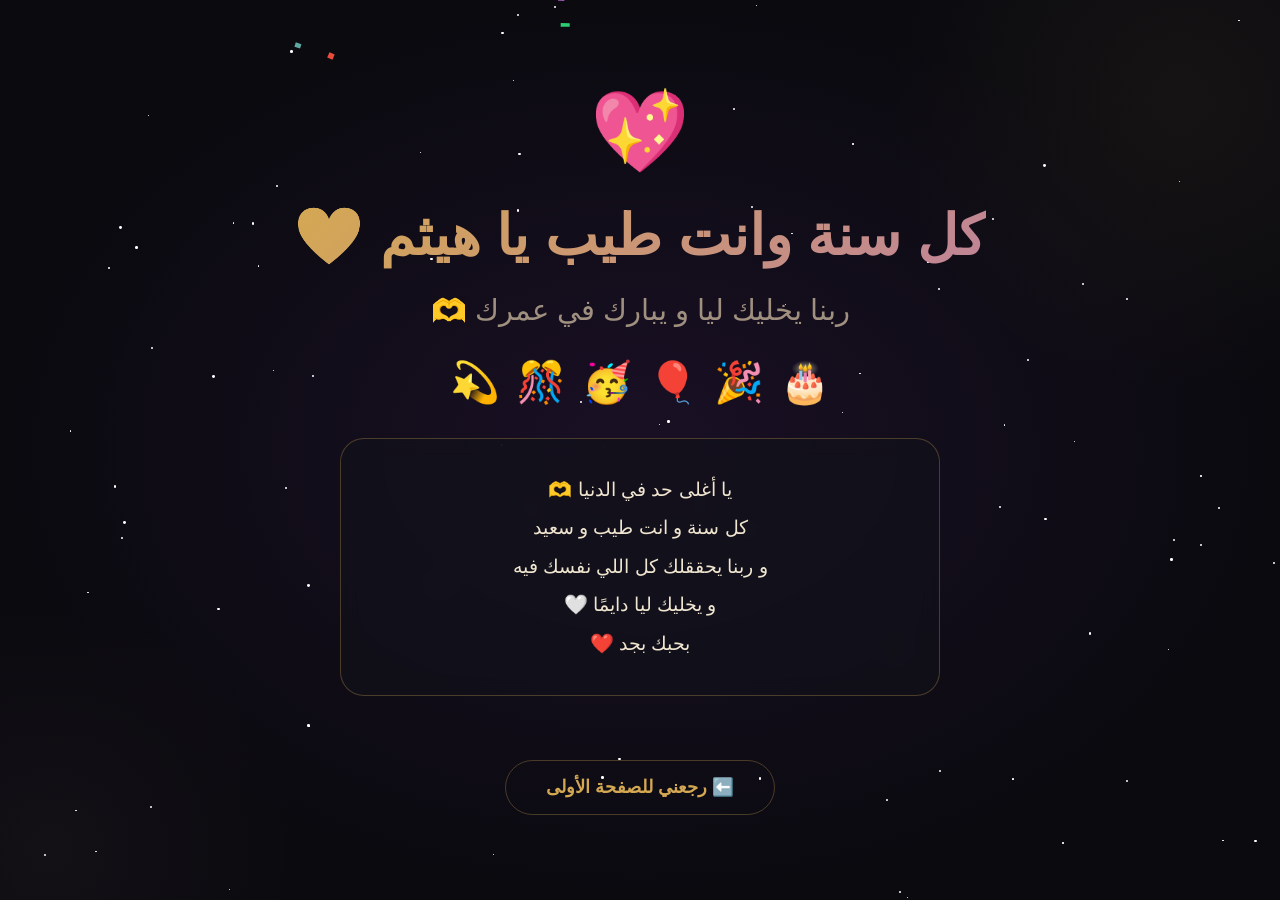
==== page2.html @ 8aceb198 "Add files via upload" ====
<!DOCTYPE html>
<html lang="ar" dir="rtl">
<head>
    <meta charset="UTF-8">
    <meta name="viewport" content="width=device-width, initial-scale=1.0">
    <title>🎉 الصفحة التانية</title>
    <link rel="stylesheet" href="style.css">
    <style>
        .page2-container {
            min-height: 100vh;
            display: flex;
            flex-direction: column;
            align-items: center;
            justify-content: center;
            padding: 2rem;
            text-align: center;
            position: relative;
            background: radial-gradient(ellipse at center, #1a1025 0%, #0a0a0f 70%);
            overflow: hidden;
        }

        .page2-container::before {
            content: '';
            position: absolute;
            width: 600px;
            height: 600px;
            border-radius: 50%;
            background: radial-gradient(circle, rgba(212,168,83,0.06) 0%, transparent 70%);
            top: -200px;
            right: -200px;
            animation: pulseGlow 4s ease-in-out infinite;
        }

        .page2-container::after {
            content: '';
            position: absolute;
            width: 500px;
            height: 500px;
            border-radius: 50%;
            background: radial-gradient(circle, rgba(192,132,151,0.05) 0%, transparent 70%);
            bottom: -200px;
            left: -200px;
            animation: pulseGlow 4s ease-in-out infinite 2s;
        }

        @keyframes pulseGlow {
            0%, 100% { opacity: 0.5; transform: scale(1); }
            50% { opacity: 1; transform: scale(1.1); }
        }

        .page2-content {
            position: relative;
            z-index: 1;
            animation: fadeInUp 1s ease;
        }

        .big-heart {
            font-size: 5rem;
            animation: heartbeat 1.5s ease-in-out infinite;
            display: inline-block;
        }

        @keyframes heartbeat {
            0%, 100% { transform: scale(1); }
            15% { transform: scale(1.3); }
            30% { transform: scale(1); }
            45% { transform: scale(1.2); }
            60% { transform: scale(1); }
        }

        .page2-title {
            font-size: clamp(2rem, 5vw, 3.5rem);
            font-weight: 900;
            background: linear-gradient(135deg, var(--accent-gold), var(--accent-rose), var(--accent-gold));
            background-size: 200% 200%;
            -webkit-background-clip: text;
            -webkit-text-fill-color: transparent;
            background-clip: text;
            animation: shimmer 3s ease infinite;
            margin: 1.5rem 0;
        }

        .page2-sub {
            font-size: clamp(1.2rem, 3vw, 1.8rem);
            color: var(--text-secondary);
            margin-bottom: 1rem;
        }

        .page2-message {
            max-width: 600px;
            margin: 2rem auto;
            padding: 2rem;
            background: rgba(18, 18, 26, 0.7);
            border: 1px solid var(--border-glow);
            border-radius: 24px;
            backdrop-filter: blur(10px);
        }

        .page2-message p {
            font-size: 1.2rem;
            line-height: 2;
            color: var(--text-primary);
        }

        .floating-icons {
            display: flex;
            justify-content: center;
            gap: 1rem;
            flex-wrap: wrap;
            margin: 2rem 0;
        }

        .floating-icons span {
            font-size: 2.5rem;
            animation: float 3s ease-in-out infinite;
        }

        .floating-icons span:nth-child(2) { animation-delay: 0.4s; }
        .floating-icons span:nth-child(3) { animation-delay: 0.8s; }
        .floating-icons span:nth-child(4) { animation-delay: 1.2s; }
        .floating-icons span:nth-child(5) { animation-delay: 1.6s; }
        .floating-icons span:nth-child(6) { animation-delay: 2.0s; }

        .back-btn {
            padding: 1rem 2.5rem;
            font-size: 1.1rem;
            font-weight: 700;
            font-family: var(--font-main);
            border: 1px solid var(--border-glow);
            border-radius: 50px;
            background: transparent;
            color: var(--accent-gold);
            cursor: pointer;
            transition: all 0.3s;
            margin-top: 2rem;
        }

        .back-btn:hover {
            background: var(--accent-gold);
            color: #0a0a0f;
            transform: scale(1.05);
        }

        .stars {
            position: absolute;
            inset: 0;
            overflow: hidden;
            pointer-events: none;
            z-index: 0;
        }

        .star {
            position: absolute;
            width: 2px;
            height: 2px;
            background: white;
            border-radius: 50%;
            animation: twinkle var(--duration) ease-in-out infinite;
        }

        @keyframes twinkle {
            0%, 100% { opacity: 0.2; }
            50% { opacity: 1; }
        }
    </style>
</head>
<body>
    <div class="page2-container">
        <div class="stars" id="stars"></div>

        <div class="page2-content">
            <div class="big-heart">💖</div>

            <h1 class="page2-title">كل سنة وانت طيب يا هيثم 🤍</h1>
            <p class="page2-sub">ربنا يخليك ليا و يبارك في عمرك 🫶</p>

            <div class="floating-icons">
                <span>🎂</span>
                <span>🎉</span>
                <span>🎈</span>
                <span>🥳</span>
                <span>🎊</span>
                <span>💫</span>
            </div>

            <div class="page2-message">
                <p>
                    يا أغلى حد في الدنيا 🫶<br>
                    كل سنة و انت طيب و سعيد<br>
                    و ربنا يحققلك كل اللي نفسك فيه<br>
                    و يخليك ليا دايمًا 🤍<br>
                    بحبك بجد ❤️
                </p>
            </div>

            <a href="index.html">
                <button class="back-btn">⬅️ رجعني للصفحة الأولى</button>
            </a>
        </div>
    </div>

    <script>
        // Stars
        const starsContainer = document.getElementById('stars');
        for (let i = 0; i < 100; i++) {
            const star = document.createElement('div');
            star.className = 'star';
            star.style.left = Math.random() * 100 + '%';
            star.style.top = Math.random() * 100 + '%';
            star.style.setProperty('--duration', (2 + Math.random() * 3) + 's');
            star.style.animationDelay = Math.random() * 3 + 's';
            star.style.width = (1 + Math.random() * 2) + 'px';
            star.style.height = star.style.width;
            starsContainer.appendChild(star);
        }

        // Confetti on page 2
        const canvas = document.createElement('canvas');
        canvas.style.cssText = 'position:fixed;inset:0;pointer-events:none;z-index:999';
        document.body.appendChild(canvas);
        const ctx = canvas.getContext('2d');
        let pieces = [];

        function resize() {
            canvas.width = window.innerWidth;
            canvas.height = window.innerHeight;
        }
        resize();
        window.addEventListener('resize', resize);

        class Piece {
            constructor() {
                this.x = Math.random() * canvas.width;
                this.y = Math.random() * canvas.height - canvas.height;
                this.w = 5 + Math.random() * 5;
                this.h = 3 + Math.random() * 3;
                this.color = ['#d4a853','#c08497','#5fa8a0','#f0d080','#e74c3c','#2ecc71','#9b59b6'][Math.floor(Math.random() * 7)];
                this.speed = 1 + Math.random() * 2;
                this.wind = (Math.random() - 0.5) * 0.5;
                this.rot = Math.random() * 360;
                this.rotSpeed = (Math.random() - 0.5) * 3;
            }
            update() {
                this.y += this.speed;
                this.x += this.wind;
                this.rot += this.rotSpeed;
                if (this.y > canvas.height + 20) { this.y = -20; this.x = Math.random() * canvas.width; }
            }
            draw() {
                ctx.save();
                ctx.translate(this.x, this.y);
                ctx.rotate(this.rot * Math.PI / 180);
                ctx.fillStyle = this.color;
                ctx.fillRect(-this.w/2, -this.h/2, this.w, this.h);
                ctx.restore();
            }
        }

        for (let i = 0; i < 80; i++) pieces.push(new Piece());

        function animate() {
            ctx.clearRect(0, 0, canvas.width, canvas.height);
            pieces.forEach(p => { p.update(); p.draw(); });
            requestAnimationFrame(animate);
        }
        animate();
    </script>
</body>
</html>
---- style.css ----
* {
    margin: 0;
    padding: 0;
    box-sizing: border-box;
}

@import url('https://fonts.googleapis.com/css2?family=Cairo:wght@300;400;600;700;900&display=swap');

:root {
    --bg-primary: #0a0a0f;
    --bg-secondary: #12121a;
    --bg-card-a: #1a1025;
    --bg-card-b: #0f1a1e;
    --text-primary: #f0e6d0;
    --text-secondary: #a09080;
    --accent-gold: #d4a853;
    --accent-gold-dim: #8a6f2b;
    --accent-rose: #c08497;
    --accent-teal: #5fa8a0;
    --border-glow: rgba(212, 168, 83, 0.3);
    --shadow-gold: rgba(212, 168, 83, 0.15);
    --font-main: 'Cairo', 'Segoe UI', sans-serif;
}

body {
    font-family: var(--font-main);
    background: var(--bg-primary);
    color: var(--text-primary);
    min-height: 100vh;
    overflow-x: hidden;
    direction: rtl;
}

.hidden {
    display: none !important;
}

/* ========== OVERLAY ========== */
.overlay {
    position: fixed;
    inset: 0;
    z-index: 1000;
    display: flex;
    align-items: center;
    justify-content: center;
    background: radial-gradient(ellipse at center, #0d0d1a 0%, #050508 100%);
}

.password-box {
    text-align: center;
    padding: 3rem 2.5rem;
    background: rgba(18, 18, 26, 0.95);
    border: 1px solid var(--border-glow);
    border-radius: 24px;
    box-shadow: 0 0 60px var(--shadow-gold), 0 20px 60px rgba(0, 0, 0, 0.6);
    animation: fadeInUp 0.8s ease;
    max-width: 420px;
    width: 90%;
}

.lock-icon {
    font-size: 3.5rem;
    margin-bottom: 1rem;
    animation: pulse 2s infinite;
}

.password-box h1 {
    font-size: 1.6rem;
    font-weight: 700;
    color: var(--accent-gold);
    margin-bottom: 0.5rem;
}

.password-box p {
    color: var(--text-secondary);
    font-size: 1rem;
    margin-bottom: 1.5rem;
}

.input-group {
    display: flex;
    gap: 0.5rem;
    justify-content: center;
}

.input-group input {
    padding: 0.8rem 1.2rem;
    border-radius: 12px;
    border: 1px solid #333;
    background: #1a1a24;
    color: var(--text-primary);
    font-size: 1rem;
    font-family: var(--font-main);
    outline: none;
    transition: all 0.3s;
    width: 200px;
}

.input-group input:focus {
    border-color: var(--accent-gold);
    box-shadow: 0 0 20px var(--shadow-gold);
}

.input-group button {
    padding: 0.8rem 1.8rem;
    border: none;
    border-radius: 12px;
    background: linear-gradient(135deg, var(--accent-gold), #b8912e);
    color: #0a0a0f;
    font-weight: 700;
    font-size: 1rem;
    font-family: var(--font-main);
    cursor: pointer;
    transition: all 0.3s;
}

.input-group button:hover {
    transform: scale(1.05);
    box-shadow: 0 0 25px var(--shadow-gold);
}

.error {
    color: #e74c3c;
    margin-top: 1rem;
    font-weight: 600;
}

/* ========== HERO ========== */
.hero {
    min-height: 100vh;
    display: flex;
    align-items: center;
    justify-content: center;
    position: relative;
    overflow: hidden;
}

.hero-bg {
    position: absolute;
    inset: 0;
    background: radial-gradient(ellipse at 50% 0%, #1a1025 0%, #0a0a0f 60%);
    z-index: 0;
}

.hero-content {
    position: relative;
    z-index: 1;
    text-align: center;
    padding: 2rem;
}

.balloons {
    display: flex;
    justify-content: center;
    gap: 1.5rem;
    margin-bottom: 2rem;
}

.balloon {
    font-size: 3rem;
    animation: float 4s ease-in-out infinite;
}

.b1 { animation-delay: 0s; }
.b2 { animation-delay: 0.8s; }
.b3 { animation-delay: 1.6s; }
.b4 { animation-delay: 2.4s; }

.main-title {
    font-size: clamp(2.2rem, 6vw, 4.5rem);
    font-weight: 900;
    background: linear-gradient(135deg, var(--accent-gold), #f0d080, var(--accent-gold));
    background-size: 200% 200%;
    -webkit-background-clip: text;
    -webkit-text-fill-color: transparent;
    background-clip: text;
    animation: shimmer 4s ease infinite;
    margin-bottom: 1rem;
    line-height: 1.3;
}

.sub-title {
    font-size: clamp(1.2rem, 3vw, 1.8rem);
    color: var(--accent-rose);
    font-weight: 400;
    margin-bottom: 3rem;
}

.scroll-hint {
    display: flex;
    flex-direction: column;
    align-items: center;
    gap: 0.5rem;
    animation: bounce 2s infinite;
    cursor: pointer;
}

.scroll-hint span {
    font-size: 1rem;
    color: var(--text-secondary);
}

.scroll-arrow {
    font-size: 1.8rem;
}

/* ========== CARDS SECTION ========== */
.cards-section {
    padding: 4rem 2rem 6rem;
    max-width: 1100px;
    margin: 0 auto;
}

.section-divider {
    text-align: center;
    margin-bottom: 2rem;
}

.section-divider span {
    color: var(--accent-gold);
    font-size: 1.5rem;
    opacity: 0.6;
}

.section-title {
    text-align: center;
    font-size: clamp(1.8rem, 4vw, 2.5rem);
    font-weight: 700;
    color: var(--text-primary);
    margin-bottom: 3rem;
}

.cards-grid {
    display: grid;
    grid-template-columns: repeat(2, 1fr);
    gap: 2rem;
    margin-bottom: 3rem;
}

.card {
    perspective: 1000px;
    height: 280px;
    cursor: pointer;
}

.card-inner {
    position: relative;
    width: 100%;
    height: 100%;
    transition: transform 0.8s cubic-bezier(0.4, 0, 0.2, 1);
    transform-style: preserve-3d;
}

.card.flipped .card-inner {
    transform: rotateY(180deg);
}

.card-front, .card-back {
    position: absolute;
    inset: 0;
    backface-visibility: hidden;
    border-radius: 20px;
    display: flex;
    flex-direction: column;
    align-items: center;
    justify-content: center;
    padding: 1.5rem;
    overflow: hidden;
}

.card-front {
    border: 1px solid rgba(255, 255, 255, 0.08);
}

.card-type-a .card-front {
    background: linear-gradient(145deg, #1a1025, #241530);
    box-shadow: 0 8px 32px rgba(192, 132, 151, 0.15);
}

.card-type-a .card-front:hover {
    box-shadow: 0 8px 40px rgba(192, 132, 151, 0.3);
}

.card-type-b .card-front {
    background: linear-gradient(145deg, #0f1a1e, #152228);
    box-shadow: 0 8px 32px rgba(95, 168, 160, 0.15);
}

.card-type-b .card-front:hover {
    box-shadow: 0 8px 40px rgba(95, 168, 160, 0.3);
}

.card-icon {
    font-size: 3rem;
    margin-bottom: 1rem;
}

.card-front h3 {
    font-size: 1.4rem;
    font-weight: 700;
    margin-bottom: 0.5rem;
}

.card-type-a .card-front h3 { color: var(--accent-rose); }
.card-type-b .card-front h3 { color: var(--accent-teal); }

.card-front p {
    color: var(--text-secondary);
    font-size: 0.9rem;
}

.card-back {
    transform: rotateY(180deg);
    background: var(--bg-primary);
    border: 1px solid var(--border-glow);
}

.photo-placeholder {
    width: 100%;
    height: 100%;
    border-radius: 14px;
    display: flex;
    align-items: center;
    justify-content: center;
    position: relative;
    background-size: cover;
    background-position: center;
}

.photo-1 {
    background: linear-gradient(135deg, #2d1b3a, #1a1025);
    border: 1px dashed var(--accent-rose);
}

.photo-2 {
    background: linear-gradient(135deg, #1b2a2e, #0f1a1e);
    border: 1px dashed var(--accent-teal);
}

.photo-3 {
    background: linear-gradient(135deg, #2a1a1e, #1a0f12);
    border: 1px dashed var(--accent-gold);
}

.photo-4 {
    background: linear-gradient(135deg, #1a2a1e, #0f1a12);
    border: 1px dashed #7ab87a;
}

.scroll-hint-2 {
    text-align: center;
    margin-top: 2rem;
    animation: bounce 2s infinite;
}

.scroll-hint-2 span {
    color: var(--text-secondary);
    font-size: 1.1rem;
}

/* ========== CTA ========== */
.cta-section {
    padding: 4rem 2rem 8rem;
    text-align: center;
}

.cta-content h2 {
    font-size: clamp(1.5rem, 3vw, 2.2rem);
    font-weight: 700;
    color: var(--text-primary);
    margin-bottom: 2rem;
}

.cta-button {
    padding: 1.2rem 3rem;
    font-size: 1.4rem;
    font-weight: 700;
    font-family: var(--font-main);
    border: none;
    border-radius: 50px;
    background: linear-gradient(135deg, var(--accent-gold), #f0d080);
    color: #0a0a0f;
    cursor: pointer;
    transition: all 0.4s cubic-bezier(0.4, 0, 0.2, 1);
    box-shadow: 0 0 30px var(--shadow-gold);
    position: relative;
    overflow: hidden;
}

.cta-button::before {
    content: '';
    position: absolute;
    inset: 0;
    background: linear-gradient(135deg, transparent, rgba(255,255,255,0.2), transparent);
    transform: translateX(-100%);
    transition: 0.5s;
}

.cta-button:hover::before {
    transform: translateX(100%);
}

.cta-button:hover {
    transform: scale(1.08);
    box-shadow: 0 0 50px var(--shadow-gold), 0 0 80px var(--shadow-gold);
}

.cta-button:active {
    transform: scale(0.95);
}

/* ========== MODAL ========== */
.modal {
    position: fixed;
    inset: 0;
    z-index: 2000;
    background: rgba(0, 0, 0, 0.85);
    backdrop-filter: blur(10px);
    display: flex;
    align-items: center;
    justify-content: center;
    animation: fadeIn 0.3s ease;
}

.modal-content {
    max-width: 90vw;
    max-height: 90vh;
    animation: scaleIn 0.4s cubic-bezier(0.4, 0, 0.2, 1);
}

.modal-photo-frame {
    width: 320px;
    height: 320px;
    background: linear-gradient(135deg, #1a1a24, #12121a);
    border: 2px solid var(--border-glow);
    border-radius: 20px;
    display: flex;
    flex-direction: column;
    align-items: center;
    justify-content: center;
    box-shadow: 0 0 60px var(--shadow-gold);
}

.modal-placeholder-text {
    font-size: 3rem;
    margin-bottom: 1rem;
}

.modal-sub {
    color: var(--text-secondary);
    font-size: 0.9rem;
}

.modal-close {
    position: absolute;
    top: 1.5rem;
    left: 1.5rem;
    font-size: 2.5rem;
    color: var(--text-primary);
    cursor: pointer;
    transition: color 0.3s;
    z-index: 2001;
}

.modal-close:hover {
    color: var(--accent-gold);
}

/* ========== CONFETTI CANVAS ========== */
#confettiCanvas {
    position: fixed;
    inset: 0;
    pointer-events: none;
    z-index: 999;
}

/* ========== ANIMATIONS ========== */
@keyframes fadeInUp {
    from { opacity: 0; transform: translateY(30px); }
    to { opacity: 1; transform: translateY(0); }
}

@keyframes fadeIn {
    from { opacity: 0; }
    to { opacity: 1; }
}

@keyframes scaleIn {
    from { opacity: 0; transform: scale(0.8); }
    to { opacity: 1; transform: scale(1); }
}

@keyframes float {
    0%, 100% { transform: translateY(0); }
    50% { transform: translateY(-20px); }
}

@keyframes pulse {
    0%, 100% { transform: scale(1); }
    50% { transform: scale(1.1); }
}

@keyframes bounce {
    0%, 100% { transform: translateY(0); }
    50% { transform: translateY(10px); }
}

@keyframes shimmer {
    0% { background-position: 0% 50%; }
    50% { background-position: 100% 50%; }
    100% { background-position: 0% 50%; }
}

/* ========== RESPONSIVE ========== */
@media (max-width: 768px) {
    .cards-grid {
        grid-template-columns: 1fr;
        gap: 1.5rem;
    }

    .card {
        height: 240px;
    }

    .password-box {
        padding: 2rem 1.5rem;
    }

    .input-group {
        flex-direction: column;
        align-items: center;
    }

    .input-group input {
        width: 100%;
    }

    .balloon {
        font-size: 2rem;
    }

    .balloons {
        gap: 1rem;
    }

    .cta-button {
        padding: 1rem 2rem;
        font-size: 1.1rem;
    }
}

@media (max-width: 480px) {
    .card {
        height: 200px;
    }

    .card-icon {
        font-size: 2rem;
    }

    .card-front h3 {
        font-size: 1.1rem;
    }
}
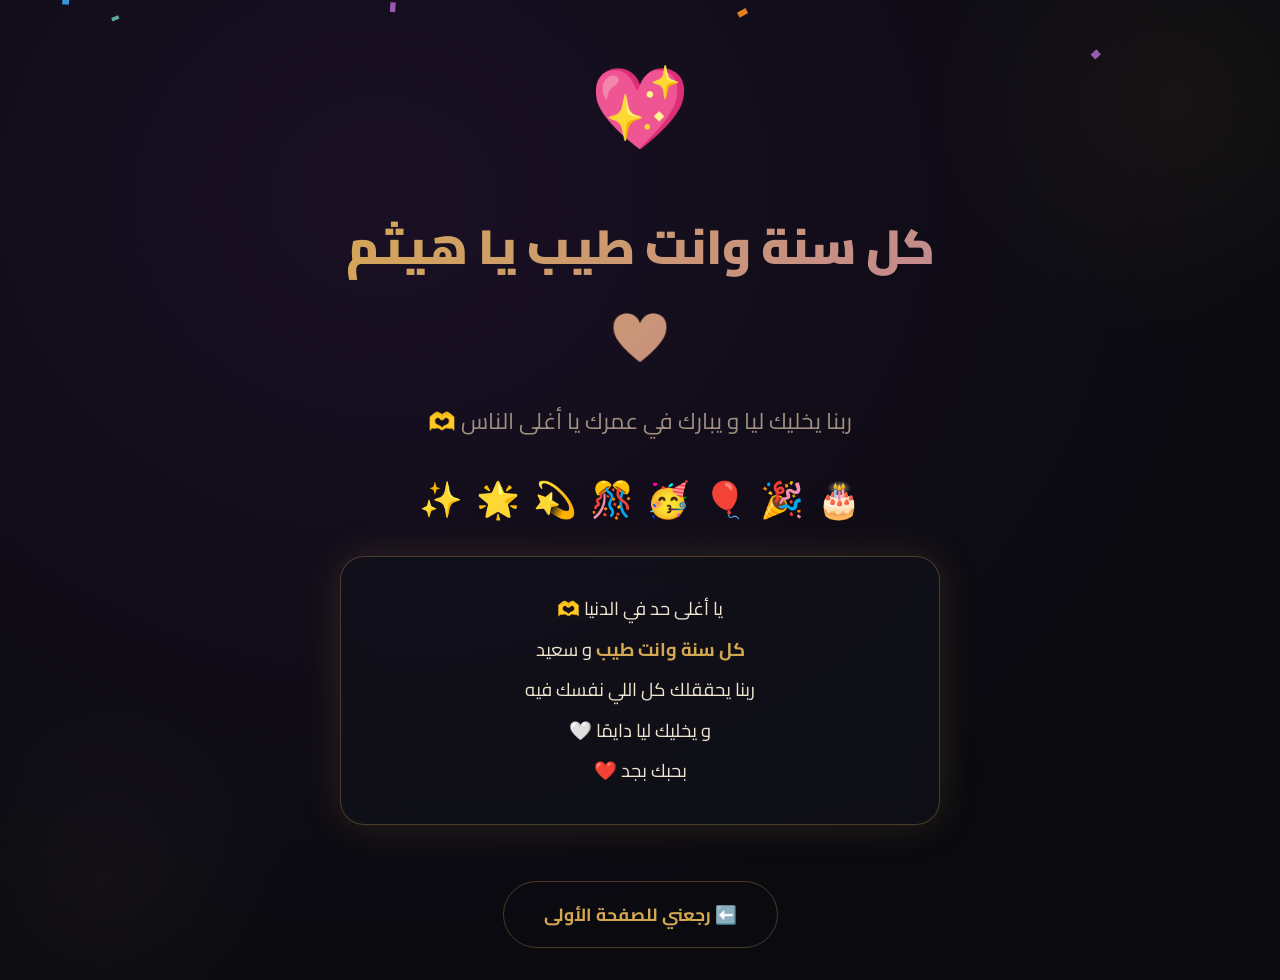
==== commit 8c9223c8: "Add files via upload" ====
--- a/page2.html
+++ b/page2.html
@@ -4,122 +4,147 @@
     <meta charset="UTF-8">
     <meta name="viewport" content="width=device-width, initial-scale=1.0">
     <title>🎉 الصفحة التانية</title>
+    <link rel="preconnect" href="https://fonts.googleapis.com">
+    <link href="https://fonts.googleapis.com/css2?family=Cairo:wght@300;400;600;700;900&display=swap" rel="stylesheet">
     <link rel="stylesheet" href="style.css">
     <style>
-        .page2-container {
+        body {
+            overflow-x: hidden;
+        }
+
+        .page2-wrap {
             min-height: 100vh;
             display: flex;
-            flex-direction: column;
             align-items: center;
             justify-content: center;
             padding: 2rem;
-            text-align: center;
             position: relative;
-            background: radial-gradient(ellipse at center, #1a1025 0%, #0a0a0f 70%);
+            background: radial-gradient(ellipse at 30% 20%, #1a1025 0%, #0a0a0f 70%);
             overflow: hidden;
         }
 
-        .page2-container::before {
-            content: '';
+        .page2-bg-orb {
             position: absolute;
-            width: 600px;
-            height: 600px;
             border-radius: 50%;
+            pointer-events: none;
+        }
+
+        .page2-bg-orb:nth-child(1) {
+            width: 500px; height: 500px;
             background: radial-gradient(circle, rgba(212,168,83,0.06) 0%, transparent 70%);
-            top: -200px;
-            right: -200px;
-            animation: pulseGlow 4s ease-in-out infinite;
-        }
-
-        .page2-container::after {
-            content: '';
-            position: absolute;
-            width: 500px;
-            height: 500px;
-            border-radius: 50%;
+            top: -150px; right: -150px;
+            animation: orbFloat 8s ease-in-out infinite;
+        }
+
+        .page2-bg-orb:nth-child(2) {
+            width: 400px; height: 400px;
             background: radial-gradient(circle, rgba(192,132,151,0.05) 0%, transparent 70%);
-            bottom: -200px;
-            left: -200px;
-            animation: pulseGlow 4s ease-in-out infinite 2s;
-        }
-
-        @keyframes pulseGlow {
-            0%, 100% { opacity: 0.5; transform: scale(1); }
-            50% { opacity: 1; transform: scale(1.1); }
-        }
-
-        .page2-content {
+            bottom: -100px; left: -100px;
+            animation: orbFloat 10s ease-in-out infinite 3s;
+        }
+
+        @keyframes orbFloat {
+            0%, 100% { transform: translate(0, 0) scale(1); }
+            25% { transform: translate(30px, -30px) scale(1.1); }
+            50% { transform: translate(-20px, 20px) scale(0.95); }
+            75% { transform: translate(20px, 30px) scale(1.05); }
+        }
+
+        .page2-card {
             position: relative;
             z-index: 1;
-            animation: fadeInUp 1s ease;
-        }
-
-        .big-heart {
+            max-width: 600px;
+            width: 100%;
+            text-align: center;
+            animation: scaleIn 1s cubic-bezier(0.4, 0, 0.2, 1);
+        }
+
+        .heart-burst {
             font-size: 5rem;
-            animation: heartbeat 1.5s ease-in-out infinite;
             display: inline-block;
-        }
-
-        @keyframes heartbeat {
-            0%, 100% { transform: scale(1); }
-            15% { transform: scale(1.3); }
+            animation: heartBurst 1.5s ease-in-out infinite;
+            cursor: pointer;
+            transition: transform 0.2s;
+        }
+
+        .heart-burst:active {
+            transform: scale(0.8);
+        }
+
+        @keyframes heartBurst {
+            0% { transform: scale(1); }
+            15% { transform: scale(1.4); }
             30% { transform: scale(1); }
             45% { transform: scale(1.2); }
             60% { transform: scale(1); }
         }
 
-        .page2-title {
-            font-size: clamp(2rem, 5vw, 3.5rem);
+        .p2-title {
+            font-size: clamp(1.8rem, 4.5vw, 3rem);
             font-weight: 900;
-            background: linear-gradient(135deg, var(--accent-gold), var(--accent-rose), var(--accent-gold));
-            background-size: 200% 200%;
+            background: linear-gradient(135deg, var(--accent-gold), var(--accent-rose), var(--accent-teal), var(--accent-gold));
+            background-size: 300% 300%;
             -webkit-background-clip: text;
             -webkit-text-fill-color: transparent;
             background-clip: text;
             animation: shimmer 3s ease infinite;
+            margin: 1.2rem 0;
+        }
+
+        .p2-sub {
+            font-size: clamp(1rem, 2.5vw, 1.4rem);
+            color: var(--text-secondary);
+            margin-bottom: 1.5rem;
+        }
+
+        .icon-row {
+            display: flex;
+            justify-content: center;
+            gap: 0.8rem;
+            flex-wrap: wrap;
             margin: 1.5rem 0;
         }
 
-        .page2-sub {
-            font-size: clamp(1.2rem, 3vw, 1.8rem);
-            color: var(--text-secondary);
-            margin-bottom: 1rem;
-        }
-
-        .page2-message {
-            max-width: 600px;
-            margin: 2rem auto;
-            padding: 2rem;
+        .icon-row span {
+            font-size: 2.2rem;
+            animation: iconPop 2s ease-in-out infinite;
+            display: inline-block;
+        }
+
+        .icon-row span:nth-child(1) { animation-delay: 0s; }
+        .icon-row span:nth-child(2) { animation-delay: 0.2s; }
+        .icon-row span:nth-child(3) { animation-delay: 0.4s; }
+        .icon-row span:nth-child(4) { animation-delay: 0.6s; }
+        .icon-row span:nth-child(5) { animation-delay: 0.8s; }
+        .icon-row span:nth-child(6) { animation-delay: 1s; }
+        .icon-row span:nth-child(7) { animation-delay: 1.2s; }
+        .icon-row span:nth-child(8) { animation-delay: 1.4s; }
+
+        @keyframes iconPop {
+            0%, 100% { transform: translateY(0) scale(1); }
+            50% { transform: translateY(-12px) scale(1.2); }
+        }
+
+        .p2-message-box {
+            margin: 1.5rem auto;
+            padding: 2rem 1.5rem;
             background: rgba(18, 18, 26, 0.7);
             border: 1px solid var(--border-glow);
             border-radius: 24px;
-            backdrop-filter: blur(10px);
-        }
-
-        .page2-message p {
-            font-size: 1.2rem;
-            line-height: 2;
+            backdrop-filter: blur(12px);
+            box-shadow: 0 0 40px var(--shadow-gold);
+        }
+
+        .p2-message-box p {
+            font-size: 1.15rem;
+            line-height: 2.2;
             color: var(--text-primary);
         }
 
-        .floating-icons {
-            display: flex;
-            justify-content: center;
-            gap: 1rem;
-            flex-wrap: wrap;
-            margin: 2rem 0;
-        }
-
-        .floating-icons span {
-            font-size: 2.5rem;
-            animation: float 3s ease-in-out infinite;
-        }
-
-        .floating-icons span:nth-child(2) { animation-delay: 0.4s; }
-        .floating-icons span:nth-child(3) { animation-delay: 0.8s; }
-        .floating-icons span:nth-child(4) { animation-delay: 1.2s; }
-        .floating-icons span:nth-child(5) { animation-delay: 1.6s; }
-        .floating-icons span:nth-child(6) { animation-delay: 2.0s; }
+        .p2-message-box .highlight {
+            color: var(--accent-gold);
+            font-weight: 700;
+        }
 
         .back-btn {
             padding: 1rem 2.5rem;
@@ -133,61 +158,108 @@
             cursor: pointer;
             transition: all 0.3s;
             margin-top: 2rem;
+            position: relative;
+            overflow: hidden;
+        }
+
+        .back-btn::before {
+            content: '';
+            position: absolute;
+            inset: 0;
+            background: linear-gradient(135deg, transparent, rgba(212,168,83,0.1));
+            transform: translateX(-100%);
+            transition: 0.4s;
+        }
+
+        .back-btn:hover::before {
+            transform: translateX(100%);
         }
 
         .back-btn:hover {
             background: var(--accent-gold);
             color: #0a0a0f;
             transform: scale(1.05);
-        }
-
-        .stars {
-            position: absolute;
+            box-shadow: 0 0 30px var(--shadow-gold);
+        }
+
+        .back-btn:active {
+            transform: scale(0.95);
+        }
+
+        .falling-hearts {
+            position: fixed;
             inset: 0;
-            overflow: hidden;
             pointer-events: none;
             z-index: 0;
         }
 
-        .star {
+        .f-heart {
             position: absolute;
-            width: 2px;
-            height: 2px;
-            background: white;
+            font-size: 1.2rem;
+            animation: heartFall linear infinite;
+            opacity: 0.5;
+        }
+
+        @keyframes heartFall {
+            0% { transform: translateY(-20px) rotate(0deg); opacity: 0; }
+            10% { opacity: 0.5; }
+            90% { opacity: 0.3; }
+            100% { transform: translateY(100vh) rotate(720deg); opacity: 0; }
+        }
+
+        .sparkle-container {
+            position: fixed;
+            inset: 0;
+            pointer-events: none;
+            z-index: 0;
+        }
+
+        .sparkle {
+            position: absolute;
+            width: 3px;
+            height: 3px;
+            background: var(--accent-gold);
             border-radius: 50%;
-            animation: twinkle var(--duration) ease-in-out infinite;
-        }
-
-        @keyframes twinkle {
-            0%, 100% { opacity: 0.2; }
-            50% { opacity: 1; }
+            box-shadow: 0 0 6px var(--accent-gold);
+            animation: sparkleAnim ease-in-out infinite;
+        }
+
+        @keyframes sparkleAnim {
+            0%, 100% { opacity: 0; transform: scale(0); }
+            50% { opacity: 1; transform: scale(1); }
         }
     </style>
 </head>
 <body>
-    <div class="page2-container">
-        <div class="stars" id="stars"></div>
-
-        <div class="page2-content">
-            <div class="big-heart">💖</div>
-
-            <h1 class="page2-title">كل سنة وانت طيب يا هيثم 🤍</h1>
-            <p class="page2-sub">ربنا يخليك ليا و يبارك في عمرك 🫶</p>
-
-            <div class="floating-icons">
+    <div class="falling-hearts" id="fallingHearts"></div>
+    <div class="sparkle-container" id="sparkleContainer"></div>
+
+    <div class="page2-wrap">
+        <div class="page2-bg-orb"></div>
+        <div class="page2-bg-orb"></div>
+
+        <div class="page2-card">
+            <div class="heart-burst" id="heartBtn">💖</div>
+
+            <h1 class="p2-title">كل سنة وانت طيب يا هيثم 🤍</h1>
+            <p class="p2-sub">ربنا يخليك ليا و يبارك في عمرك يا أغلى الناس 🫶</p>
+
+            <div class="icon-row">
                 <span>🎂</span>
                 <span>🎉</span>
                 <span>🎈</span>
                 <span>🥳</span>
                 <span>🎊</span>
                 <span>💫</span>
+                <span>🌟</span>
+                <span>✨</span>
             </div>
 
-            <div class="page2-message">
+            <div class="p2-message-box">
                 <p>
                     يا أغلى حد في الدنيا 🫶<br>
-                    كل سنة و انت طيب و سعيد<br>
-                    و ربنا يحققلك كل اللي نفسك فيه<br>
+                    <span class="highlight">كل سنة وانت طيب</span> و سعيد<br>
+                    ربنا يحققلك كل اللي نفسك فيه<br>
                     و يخليك ليا دايمًا 🤍<br>
                     بحبك بجد ❤️
                 </p>
@@ -200,70 +272,120 @@
     </div>
 
     <script>
-        // Stars
-        const starsContainer = document.getElementById('stars');
-        for (let i = 0; i < 100; i++) {
-            const star = document.createElement('div');
-            star.className = 'star';
-            star.style.left = Math.random() * 100 + '%';
-            star.style.top = Math.random() * 100 + '%';
-            star.style.setProperty('--duration', (2 + Math.random() * 3) + 's');
-            star.style.animationDelay = Math.random() * 3 + 's';
-            star.style.width = (1 + Math.random() * 2) + 'px';
-            star.style.height = star.style.width;
-            starsContainer.appendChild(star);
-        }
-
-        // Confetti on page 2
+        // ===== FALLING HEARTS =====
+        const heartsContainer = document.getElementById('fallingHearts');
+        const heartEmojis = ['❤️', '💖', '💗', '💕', '🩷'];
+
+        for (let i = 0; i < 15; i++) {
+            const heart = document.createElement('div');
+            heart.className = 'f-heart';
+            heart.textContent = heartEmojis[Math.floor(Math.random() * heartEmojis.length)];
+            heart.style.left = Math.random() * 100 + '%';
+            heart.style.fontSize = (0.8 + Math.random() * 1.2) + 'rem';
+            heart.style.animationDuration = (6 + Math.random() * 8) + 's';
+            heart.style.animationDelay = (Math.random() * 10) + 's';
+            heartsContainer.appendChild(heart);
+        }
+
+        // ===== SPARKLES =====
+        const sparkleContainer = document.getElementById('sparkleContainer');
+
+        for (let i = 0; i < 40; i++) {
+            const s = document.createElement('div');
+            s.className = 'sparkle';
+            s.style.left = Math.random() * 100 + '%';
+            s.style.top = Math.random() * 100 + '%';
+            s.style.animationDuration = (2 + Math.random() * 3) + 's';
+            s.style.animationDelay = (Math.random() * 4) + 's';
+            s.style.width = s.style.height = (1 + Math.random() * 3) + 'px';
+            sparkleContainer.appendChild(s);
+        }
+
+        // ===== HEART BURST ON CLICK =====
+        document.getElementById('heartBtn').addEventListener('click', function() {
+            this.style.animation = 'none';
+            void this.offsetHeight;
+            this.style.animation = 'heartBurst 1.5s ease-in-out infinite';
+
+            for (let i = 0; i < 8; i++) {
+                const miniHeart = document.createElement('div');
+                miniHeart.textContent = '💖';
+                miniHeart.style.cssText = `
+                    position: fixed;
+                    font-size: 1.5rem;
+                    pointer-events: none;
+                    z-index: 9999;
+                    transition: all 1s cubic-bezier(0.4, 0, 0.2, 1);
+                `;
+                const rect = this.getBoundingClientRect();
+                miniHeart.style.left = (rect.left + rect.width / 2) + 'px';
+                miniHeart.style.top = (rect.top + rect.height / 2) + 'px';
+                document.body.appendChild(miniHeart);
+
+                const angle = (i / 8) * Math.PI * 2;
+                const dist = 80 + Math.random() * 100;
+                const dx = Math.cos(angle) * dist;
+                const dy = Math.sin(angle) * dist;
+
+                requestAnimationFrame(() => {
+                    miniHeart.style.transform = `translate(${dx}px, ${dy}px) scale(0)`;
+                    miniHeart.style.opacity = '0';
+                });
+
+                setTimeout(() => miniHeart.remove(), 1200);
+            }
+        });
+
+        // ===== CONFETTI =====
         const canvas = document.createElement('canvas');
-        canvas.style.cssText = 'position:fixed;inset:0;pointer-events:none;z-index:999';
+        canvas.style.cssText = 'position:fixed;inset:0;pointer-events:none;z-index:9998';
         document.body.appendChild(canvas);
         const ctx = canvas.getContext('2d');
-        let pieces = [];
-
-        function resize() {
-            canvas.width = window.innerWidth;
-            canvas.height = window.innerHeight;
-        }
-        resize();
-        window.addEventListener('resize', resize);
-
-        class Piece {
+        let W2, H2, pieces = [];
+
+        function resize2() {
+            W2 = canvas.width = window.innerWidth;
+            H2 = canvas.height = window.innerHeight;
+        }
+        resize2();
+        window.addEventListener('resize', resize2);
+
+        class Conf {
             constructor() {
-                this.x = Math.random() * canvas.width;
-                this.y = Math.random() * canvas.height - canvas.height;
-                this.w = 5 + Math.random() * 5;
-                this.h = 3 + Math.random() * 3;
-                this.color = ['#d4a853','#c08497','#5fa8a0','#f0d080','#e74c3c','#2ecc71','#9b59b6'][Math.floor(Math.random() * 7)];
-                this.speed = 1 + Math.random() * 2;
-                this.wind = (Math.random() - 0.5) * 0.5;
-                this.rot = Math.random() * 360;
-                this.rotSpeed = (Math.random() - 0.5) * 3;
+                this.x = Math.random() * W2;
+                this.y = Math.random() * H2 - H2;
+                this.w = 4 + Math.random() * 6;
+                this.h = 3 + Math.random() * 4;
+                this.c = ['#d4a853','#c08497','#5fa8a0','#f0d080','#e74c3c','#2ecc71','#9b59b6','#e67e22','#3498db'][Math.floor(Math.random() * 9)];
+                this.s = 1 + Math.random() * 2;
+                this.wind = (Math.random() - 0.5) * 0.6;
+                this.r = Math.random() * 360;
+                this.rs = (Math.random() - 0.5) * 5;
             }
-            update() {
-                this.y += this.speed;
+            u() {
+                this.y += this.s;
                 this.x += this.wind;
-                this.rot += this.rotSpeed;
-                if (this.y > canvas.height + 20) { this.y = -20; this.x = Math.random() * canvas.width; }
+                this.r += this.rs;
+                if (this.y > H2 + 20) { this.y = -20; this.x = Math.random() * W2; }
             }
-            draw() {
+            d() {
                 ctx.save();
                 ctx.translate(this.x, this.y);
-                ctx.rotate(this.rot * Math.PI / 180);
-                ctx.fillStyle = this.color;
+                ctx.rotate(this.r * Math.PI / 180);
+                ctx.fillStyle = this.c;
                 ctx.fillRect(-this.w/2, -this.h/2, this.w, this.h);
                 ctx.restore();
             }
         }
 
-        for (let i = 0; i < 80; i++) pieces.push(new Piece());
-
-        function animate() {
-            ctx.clearRect(0, 0, canvas.width, canvas.height);
-            pieces.forEach(p => { p.update(); p.draw(); });
-            requestAnimationFrame(animate);
-        }
-        animate();
+        for (let i = 0; i < 100; i++) pieces.push(new Conf());
+
+        function loop() {
+            ctx.clearRect(0, 0, W2, H2);
+            pieces.forEach(p => { p.u(); p.d(); });
+            requestAnimationFrame(loop);
+        }
+        loop();
     </script>
 </body>
 </html>
--- a/style.css
+++ b/style.css
@@ -3,8 +3,6 @@
     padding: 0;
     box-sizing: border-box;
 }
-
-@import url('https://fonts.googleapis.com/css2?family=Cairo:wght@300;400;600;700;900&display=swap');
 
 :root {
     --bg-primary: #0a0a0f;
@@ -22,6 +20,10 @@
     --font-main: 'Cairo', 'Segoe UI', sans-serif;
 }
 
+html {
+    scroll-behavior: smooth;
+}
+
 body {
     font-family: var(--font-main);
     background: var(--bg-primary);
@@ -35,94 +37,179 @@
     display: none !important;
 }
 
+/* ========== BG CANVAS ========== */
+#bgCanvas {
+    position: fixed;
+    inset: 0;
+    width: 100%;
+    height: 100%;
+    z-index: 0;
+    pointer-events: none;
+}
+
 /* ========== OVERLAY ========== */
 .overlay {
     position: fixed;
     inset: 0;
     z-index: 1000;
     display: flex;
+    flex-direction: column;
     align-items: center;
     justify-content: center;
     background: radial-gradient(ellipse at center, #0d0d1a 0%, #050508 100%);
 }
 
+/* ========== BUBBLES ========== */
+.bubbles-container {
+    position: absolute;
+    inset: 0;
+    overflow: hidden;
+    pointer-events: none;
+}
+
+.bubble {
+    position: absolute;
+    bottom: -80px;
+    left: var(--x, 50%);
+    width: calc(var(--s, 5) * 12px);
+    height: calc(var(--s, 5) * 12px);
+    border-radius: 50%;
+    background: radial-gradient(circle at 30% 30%, rgba(212, 168, 83, 0.15), rgba(212, 168, 83, 0.03));
+    border: 1px solid rgba(212, 168, 83, 0.1);
+    animation: bubbleRise 8s ease-in-out infinite;
+    animation-delay: var(--d, 0s);
+}
+
+.bubble::before {
+    content: '';
+    position: absolute;
+    top: 15%;
+    left: 20%;
+    width: 30%;
+    height: 20%;
+    background: rgba(255, 255, 255, 0.15);
+    border-radius: 50%;
+    transform: rotate(-30deg);
+}
+
+@keyframes bubbleRise {
+    0% {
+        transform: translateY(0) scale(1) rotate(0deg);
+        opacity: 0;
+    }
+    10% {
+        opacity: 0.7;
+    }
+    50% {
+        opacity: 0.5;
+    }
+    90% {
+        opacity: 0.2;
+    }
+    100% {
+        transform: translateY(-110vh) scale(0.6) rotate(720deg);
+        opacity: 0;
+    }
+}
+
+/* ========== PASSWORD BOX ========== */
 .password-box {
+    position: relative;
+    z-index: 1;
     text-align: center;
-    padding: 3rem 2.5rem;
-    background: rgba(18, 18, 26, 0.95);
+    padding: 2.5rem 2rem;
+    background: rgba(18, 18, 26, 0.92);
     border: 1px solid var(--border-glow);
     border-radius: 24px;
     box-shadow: 0 0 60px var(--shadow-gold), 0 20px 60px rgba(0, 0, 0, 0.6);
     animation: fadeInUp 0.8s ease;
-    max-width: 420px;
+    max-width: 380px;
     width: 90%;
-}
-
-.lock-icon {
-    font-size: 3.5rem;
-    margin-bottom: 1rem;
+    backdrop-filter: blur(10px);
+}
+
+.pass-icon {
+    font-size: 2.5rem;
+    margin-bottom: 0.8rem;
     animation: pulse 2s infinite;
 }
 
-.password-box h1 {
-    font-size: 1.6rem;
+.pass-title {
+    font-size: 1.5rem;
     font-weight: 700;
-    color: var(--accent-gold);
-    margin-bottom: 0.5rem;
-}
-
-.password-box p {
-    color: var(--text-secondary);
-    font-size: 1rem;
+    color: var(--text-primary);
+    margin-bottom: 0.3rem;
+    letter-spacing: 2px;
+}
+
+.pass-sub {
+    color: var(--text-secondary);
+    font-size: 0.95rem;
     margin-bottom: 1.5rem;
 }
 
 .input-group {
     display: flex;
-    gap: 0.5rem;
-    justify-content: center;
+    flex-direction: column;
+    gap: 0.7rem;
+    align-items: center;
+    width: 100%;
 }
 
 .input-group input {
+    width: 100%;
     padding: 0.8rem 1.2rem;
-    border-radius: 12px;
+    border-radius: 14px;
     border: 1px solid #333;
     background: #1a1a24;
     color: var(--text-primary);
-    font-size: 1rem;
+    font-size: 1.1rem;
     font-family: var(--font-main);
     outline: none;
     transition: all 0.3s;
-    width: 200px;
+    text-align: center;
+    letter-spacing: 4px;
 }
 
 .input-group input:focus {
     border-color: var(--accent-gold);
-    box-shadow: 0 0 20px var(--shadow-gold);
+    box-shadow: 0 0 25px var(--shadow-gold), inset 0 0 25px rgba(212, 168, 83, 0.03);
+}
+
+.input-group input::placeholder {
+    letter-spacing: 2px;
+    color: #555;
 }
 
 .input-group button {
-    padding: 0.8rem 1.8rem;
+    width: 100%;
+    padding: 0.8rem;
     border: none;
-    border-radius: 12px;
+    border-radius: 14px;
     background: linear-gradient(135deg, var(--accent-gold), #b8912e);
     color: #0a0a0f;
     font-weight: 700;
-    font-size: 1rem;
+    font-size: 1.3rem;
     font-family: var(--font-main);
     cursor: pointer;
     transition: all 0.3s;
 }
 
 .input-group button:hover {
-    transform: scale(1.05);
-    box-shadow: 0 0 25px var(--shadow-gold);
+    transform: scale(1.03);
+    box-shadow: 0 0 30px var(--shadow-gold);
+}
+
+.input-group button:active {
+    transform: scale(0.96);
 }
 
 .error {
     color: #e74c3c;
     margin-top: 1rem;
     font-weight: 600;
+    font-size: 0.95rem;
+    animation: shake 0.4s ease;
 }
 
 /* ========== HERO ========== */
@@ -133,6 +220,7 @@
     justify-content: center;
     position: relative;
     overflow: hidden;
+    z-index: 1;
 }
 
 .hero-bg {
@@ -152,25 +240,27 @@
 .balloons {
     display: flex;
     justify-content: center;
-    gap: 1.5rem;
+    gap: 1.2rem;
     margin-bottom: 2rem;
 }
 
 .balloon {
-    font-size: 3rem;
+    font-size: 2.8rem;
     animation: float 4s ease-in-out infinite;
 }
 
 .b1 { animation-delay: 0s; }
-.b2 { animation-delay: 0.8s; }
-.b3 { animation-delay: 1.6s; }
-.b4 { animation-delay: 2.4s; }
+.b2 { animation-delay: 0.5s; }
+.b3 { animation-delay: 1s; }
+.b4 { animation-delay: 1.5s; }
+.b5 { animation-delay: 2s; }
+.b6 { animation-delay: 2.5s; }
 
 .main-title {
-    font-size: clamp(2.2rem, 6vw, 4.5rem);
+    font-size: clamp(2rem, 5vw, 4rem);
     font-weight: 900;
-    background: linear-gradient(135deg, var(--accent-gold), #f0d080, var(--accent-gold));
-    background-size: 200% 200%;
+    background: linear-gradient(135deg, var(--accent-gold), #f0d080, var(--accent-rose), var(--accent-gold));
+    background-size: 300% 300%;
     -webkit-background-clip: text;
     -webkit-text-fill-color: transparent;
     background-clip: text;
@@ -180,67 +270,112 @@
 }
 
 .sub-title {
-    font-size: clamp(1.2rem, 3vw, 1.8rem);
-    color: var(--accent-rose);
-    font-weight: 400;
+    font-size: clamp(1rem, 2.5vw, 1.5rem);
+    color: var(--text-secondary);
+    font-weight: 300;
     margin-bottom: 3rem;
 }
 
-.scroll-hint {
+.next-hint {
     display: flex;
     flex-direction: column;
     align-items: center;
-    gap: 0.5rem;
+    gap: 0.3rem;
     animation: bounce 2s infinite;
     cursor: pointer;
-}
-
-.scroll-hint span {
+    opacity: 0;
+    animation: fadeInUp 1s ease 2s forwards, bounce 2s 3s infinite;
+}
+
+.next-hint span {
     font-size: 1rem;
     color: var(--text-secondary);
 }
 
 .scroll-arrow {
-    font-size: 1.8rem;
+    font-size: 1.5rem;
 }
 
 /* ========== CARDS SECTION ========== */
 .cards-section {
-    padding: 4rem 2rem 6rem;
-    max-width: 1100px;
+    padding: 3rem 2rem 4rem;
+    max-width: 650px;
     margin: 0 auto;
-}
-
-.section-divider {
+    position: relative;
+    z-index: 1;
+}
+
+.cards-header {
     text-align: center;
-    margin-bottom: 2rem;
-}
-
-.section-divider span {
-    color: var(--accent-gold);
-    font-size: 1.5rem;
-    opacity: 0.6;
+    margin-bottom: 2.5rem;
 }
 
 .section-title {
-    text-align: center;
-    font-size: clamp(1.8rem, 4vw, 2.5rem);
+    font-size: clamp(1.5rem, 3.5vw, 2.2rem);
     font-weight: 700;
     color: var(--text-primary);
-    margin-bottom: 3rem;
-}
-
+    margin-bottom: 0.5rem;
+}
+
+.section-sub {
+    color: var(--text-secondary);
+    font-size: 1rem;
+    margin-bottom: 1rem;
+}
+
+.progress-bar {
+    display: flex;
+    align-items: center;
+    justify-content: center;
+    gap: 0.8rem;
+    margin-top: 1rem;
+}
+
+.progress-fill {
+    width: 200px;
+    height: 6px;
+    background: #222;
+    border-radius: 10px;
+    overflow: hidden;
+    position: relative;
+}
+
+.progress-fill::after {
+    content: '';
+    position: absolute;
+    inset: 0;
+    background: linear-gradient(90deg, var(--accent-gold), var(--accent-rose));
+    width: var(--pct, 0%);
+    border-radius: 10px;
+    transition: width 0.6s cubic-bezier(0.4, 0, 0.2, 1);
+}
+
+.progress-text {
+    color: var(--text-secondary);
+    font-size: 0.9rem;
+    font-weight: 600;
+    min-width: 50px;
+}
+
+/* ========== CARDS GRID (VERTICAL) ========== */
 .cards-grid {
-    display: grid;
-    grid-template-columns: repeat(2, 1fr);
-    gap: 2rem;
-    margin-bottom: 3rem;
+    display: flex;
+    flex-direction: column;
+    gap: 1.5rem;
 }
 
 .card {
-    perspective: 1000px;
-    height: 280px;
+    perspective: 1200px;
+    height: 220px;
     cursor: pointer;
+    opacity: 0;
+    transform: translateY(40px);
+    transition: opacity 0.6s ease, transform 0.6s ease;
+}
+
+.card.visible {
+    opacity: 1;
+    transform: translateY(0);
 }
 
 .card-inner {
@@ -259,7 +394,7 @@
     position: absolute;
     inset: 0;
     backface-visibility: hidden;
-    border-radius: 20px;
+    border-radius: 18px;
     display: flex;
     flex-direction: column;
     align-items: center;
@@ -270,43 +405,49 @@
 
 .card-front {
     border: 1px solid rgba(255, 255, 255, 0.08);
-}
-
-.card-type-a .card-front {
-    background: linear-gradient(145deg, #1a1025, #241530);
-    box-shadow: 0 8px 32px rgba(192, 132, 151, 0.15);
-}
-
-.card-type-a .card-front:hover {
-    box-shadow: 0 8px 40px rgba(192, 132, 151, 0.3);
-}
-
-.card-type-b .card-front {
-    background: linear-gradient(145deg, #0f1a1e, #152228);
-    box-shadow: 0 8px 32px rgba(95, 168, 160, 0.15);
-}
-
-.card-type-b .card-front:hover {
-    box-shadow: 0 8px 40px rgba(95, 168, 160, 0.3);
-}
-
-.card-icon {
-    font-size: 3rem;
-    margin-bottom: 1rem;
+    position: relative;
+}
+
+.card-front::before {
+    content: '';
+    position: absolute;
+    top: -50%;
+    right: -50%;
+    width: 100%;
+    height: 100%;
+    background: radial-gradient(circle, rgba(212,168,83,0.05) 0%, transparent 70%);
+    transition: all 0.5s;
+}
+
+.card:hover .card-front::before {
+    transform: scale(1.5);
+}
+
+.card-num {
+    position: absolute;
+    top: 1rem;
+    left: 1.5rem;
+    font-size: 2rem;
+    font-weight: 900;
+    opacity: 0.1;
+    color: var(--text-primary);
+}
+
+.card-front-icon {
+    font-size: 2.5rem;
+    margin-bottom: 0.8rem;
 }
 
 .card-front h3 {
-    font-size: 1.4rem;
+    font-size: 1.2rem;
     font-weight: 700;
-    margin-bottom: 0.5rem;
-}
-
-.card-type-a .card-front h3 { color: var(--accent-rose); }
-.card-type-b .card-front h3 { color: var(--accent-teal); }
+    margin-bottom: 0.3rem;
+    color: var(--text-primary);
+}
 
 .card-front p {
     color: var(--text-secondary);
-    font-size: 0.9rem;
+    font-size: 0.85rem;
 }
 
 .card-back {
@@ -347,33 +488,82 @@
     border: 1px dashed #7ab87a;
 }
 
-.scroll-hint-2 {
+.photo-label {
+    font-size: 0.9rem;
+    color: var(--text-secondary);
+    opacity: 0.7;
+}
+
+/* ========== CARDS COMPLETE ========== */
+.cards-complete {
     text-align: center;
     margin-top: 2rem;
-    animation: bounce 2s infinite;
-}
-
-.scroll-hint-2 span {
-    color: var(--text-secondary);
-    font-size: 1.1rem;
+    padding: 1.5rem;
+    animation: scaleIn 0.6s cubic-bezier(0.4, 0, 0.2, 1);
+}
+
+.complete-icon {
+    font-size: 3rem;
+    margin-bottom: 0.5rem;
+    animation: pulse 1s infinite;
+}
+
+.complete-text {
+    color: var(--accent-gold);
+    font-size: 1.3rem;
+    font-weight: 700;
 }
 
 /* ========== CTA ========== */
 .cta-section {
-    padding: 4rem 2rem 8rem;
+    padding: 3rem 2rem 6rem;
     text-align: center;
-}
-
-.cta-content h2 {
-    font-size: clamp(1.5rem, 3vw, 2.2rem);
+    position: relative;
+    z-index: 1;
+}
+
+.cta-glow {
+    position: absolute;
+    top: 50%;
+    left: 50%;
+    transform: translate(-50%, -50%);
+    width: 400px;
+    height: 400px;
+    background: radial-gradient(circle, rgba(212,168,83,0.06) 0%, transparent 70%);
+    pointer-events: none;
+    animation: pulseGlow 4s ease-in-out infinite;
+}
+
+@keyframes pulseGlow {
+    0%, 100% { transform: translate(-50%, -50%) scale(1); }
+    50% { transform: translate(-50%, -50%) scale(1.2); }
+}
+
+.cta-content {
+    position: relative;
+    z-index: 1;
+}
+
+.cta-tease {
+    margin-bottom: 2rem;
+}
+
+.tease-icon {
+    font-size: 3rem;
+    display: block;
+    margin-bottom: 0.5rem;
+    animation: pulse 1.5s infinite;
+}
+
+.cta-tease h2 {
+    font-size: clamp(1.3rem, 3vw, 1.8rem);
     font-weight: 700;
     color: var(--text-primary);
-    margin-bottom: 2rem;
 }
 
 .cta-button {
-    padding: 1.2rem 3rem;
-    font-size: 1.4rem;
+    padding: 1.1rem 2.8rem;
+    font-size: 1.3rem;
     font-weight: 700;
     font-family: var(--font-main);
     border: none;
@@ -391,7 +581,7 @@
     content: '';
     position: absolute;
     inset: 0;
-    background: linear-gradient(135deg, transparent, rgba(255,255,255,0.2), transparent);
+    background: linear-gradient(135deg, transparent, rgba(255,255,255,0.25), transparent);
     transform: translateX(-100%);
     transition: 0.5s;
 }
@@ -401,12 +591,19 @@
 }
 
 .cta-button:hover {
-    transform: scale(1.08);
+    transform: scale(1.08) rotate(-2deg);
     box-shadow: 0 0 50px var(--shadow-gold), 0 0 80px var(--shadow-gold);
 }
 
 .cta-button:active {
-    transform: scale(0.95);
+    transform: scale(0.92) rotate(2deg);
+}
+
+.cta-sub {
+    color: var(--text-secondary);
+    font-size: 0.9rem;
+    margin-top: 1rem;
+    font-style: italic;
 }
 
 /* ========== MODAL ========== */
@@ -415,7 +612,7 @@
     inset: 0;
     z-index: 2000;
     background: rgba(0, 0, 0, 0.85);
-    backdrop-filter: blur(10px);
+    backdrop-filter: blur(12px);
     display: flex;
     align-items: center;
     justify-content: center;
@@ -429,24 +626,35 @@
 }
 
 .modal-photo-frame {
-    width: 320px;
-    height: 320px;
+    width: 300px;
+    height: 300px;
     background: linear-gradient(135deg, #1a1a24, #12121a);
     border: 2px solid var(--border-glow);
     border-radius: 20px;
     display: flex;
-    flex-direction: column;
     align-items: center;
     justify-content: center;
     box-shadow: 0 0 60px var(--shadow-gold);
 }
 
-.modal-placeholder-text {
-    font-size: 3rem;
-    margin-bottom: 1rem;
-}
-
-.modal-sub {
+.modal-photo-inner {
+    text-align: center;
+    padding: 1.5rem;
+}
+
+.modal-icon {
+    font-size: 3.5rem;
+    margin-bottom: 0.8rem;
+}
+
+.modal-photo-title {
+    color: var(--accent-gold);
+    font-size: 1.3rem;
+    font-weight: 700;
+    margin-bottom: 0.5rem;
+}
+
+.modal-photo-sub {
     color: var(--text-secondary);
     font-size: 0.9rem;
 }
@@ -458,20 +666,21 @@
     font-size: 2.5rem;
     color: var(--text-primary);
     cursor: pointer;
-    transition: color 0.3s;
+    transition: all 0.3s;
     z-index: 2001;
+    width: 50px;
+    height: 50px;
+    display: flex;
+    align-items: center;
+    justify-content: center;
+    border-radius: 50%;
+    background: rgba(255,255,255,0.05);
 }
 
 .modal-close:hover {
     color: var(--accent-gold);
-}
-
-/* ========== CONFETTI CANVAS ========== */
-#confettiCanvas {
-    position: fixed;
-    inset: 0;
-    pointer-events: none;
-    z-index: 999;
+    background: rgba(212,168,83,0.1);
+    transform: rotate(90deg);
 }
 
 /* ========== ANIMATIONS ========== */
@@ -486,23 +695,24 @@
 }
 
 @keyframes scaleIn {
-    from { opacity: 0; transform: scale(0.8); }
+    from { opacity: 0; transform: scale(0.7); }
     to { opacity: 1; transform: scale(1); }
 }
 
 @keyframes float {
-    0%, 100% { transform: translateY(0); }
-    50% { transform: translateY(-20px); }
+    0%, 100% { transform: translateY(0) rotate(0deg); }
+    25% { transform: translateY(-15px) rotate(-3deg); }
+    75% { transform: translateY(-8px) rotate(3deg); }
 }
 
 @keyframes pulse {
     0%, 100% { transform: scale(1); }
-    50% { transform: scale(1.1); }
+    50% { transform: scale(1.15); }
 }
 
 @keyframes bounce {
     0%, 100% { transform: translateY(0); }
-    50% { transform: translateY(10px); }
+    50% { transform: translateY(12px); }
 }
 
 @keyframes shimmer {
@@ -511,54 +721,71 @@
     100% { background-position: 0% 50%; }
 }
 
+@keyframes shake {
+    0%, 100% { transform: translateX(0); }
+    20% { transform: translateX(-8px); }
+    40% { transform: translateX(8px); }
+    60% { transform: translateX(-5px); }
+    80% { transform: translateX(5px); }
+}
+
+@keyframes glitch {
+    0% { transform: translate(0); }
+    20% { transform: translate(-2px, 2px); }
+    40% { transform: translate(2px, -1px); }
+    60% { transform: translate(-1px, 1px); }
+    80% { transform: translate(1px, -2px); }
+    100% { transform: translate(0); }
+}
+
+@keyframes disappearUp {
+    0% { opacity: 1; transform: translateY(0) scale(1); }
+    100% { opacity: 0; transform: translateY(-80px) scale(0.5); }
+}
+
+@keyframes fadeOut {
+    from { opacity: 1; }
+    to { opacity: 0; }
+}
+
 /* ========== RESPONSIVE ========== */
 @media (max-width: 768px) {
-    .cards-grid {
-        grid-template-columns: 1fr;
-        gap: 1.5rem;
-    }
-
-    .card {
-        height: 240px;
-    }
-
     .password-box {
         padding: 2rem 1.5rem;
     }
 
-    .input-group {
-        flex-direction: column;
-        align-items: center;
-    }
-
-    .input-group input {
-        width: 100%;
-    }
-
     .balloon {
         font-size: 2rem;
     }
 
     .balloons {
-        gap: 1rem;
+        gap: 0.8rem;
     }
 
     .cta-button {
         padding: 1rem 2rem;
         font-size: 1.1rem;
     }
+
+    .card {
+        height: 190px;
+    }
+
+    .progress-fill {
+        width: 140px;
+    }
 }
 
 @media (max-width: 480px) {
     .card {
-        height: 200px;
-    }
-
-    .card-icon {
+        height: 170px;
+    }
+
+    .card-front-icon {
         font-size: 2rem;
     }
 
     .card-front h3 {
-        font-size: 1.1rem;
-    }
-}
+        font-size: 1rem;
+    }
+}
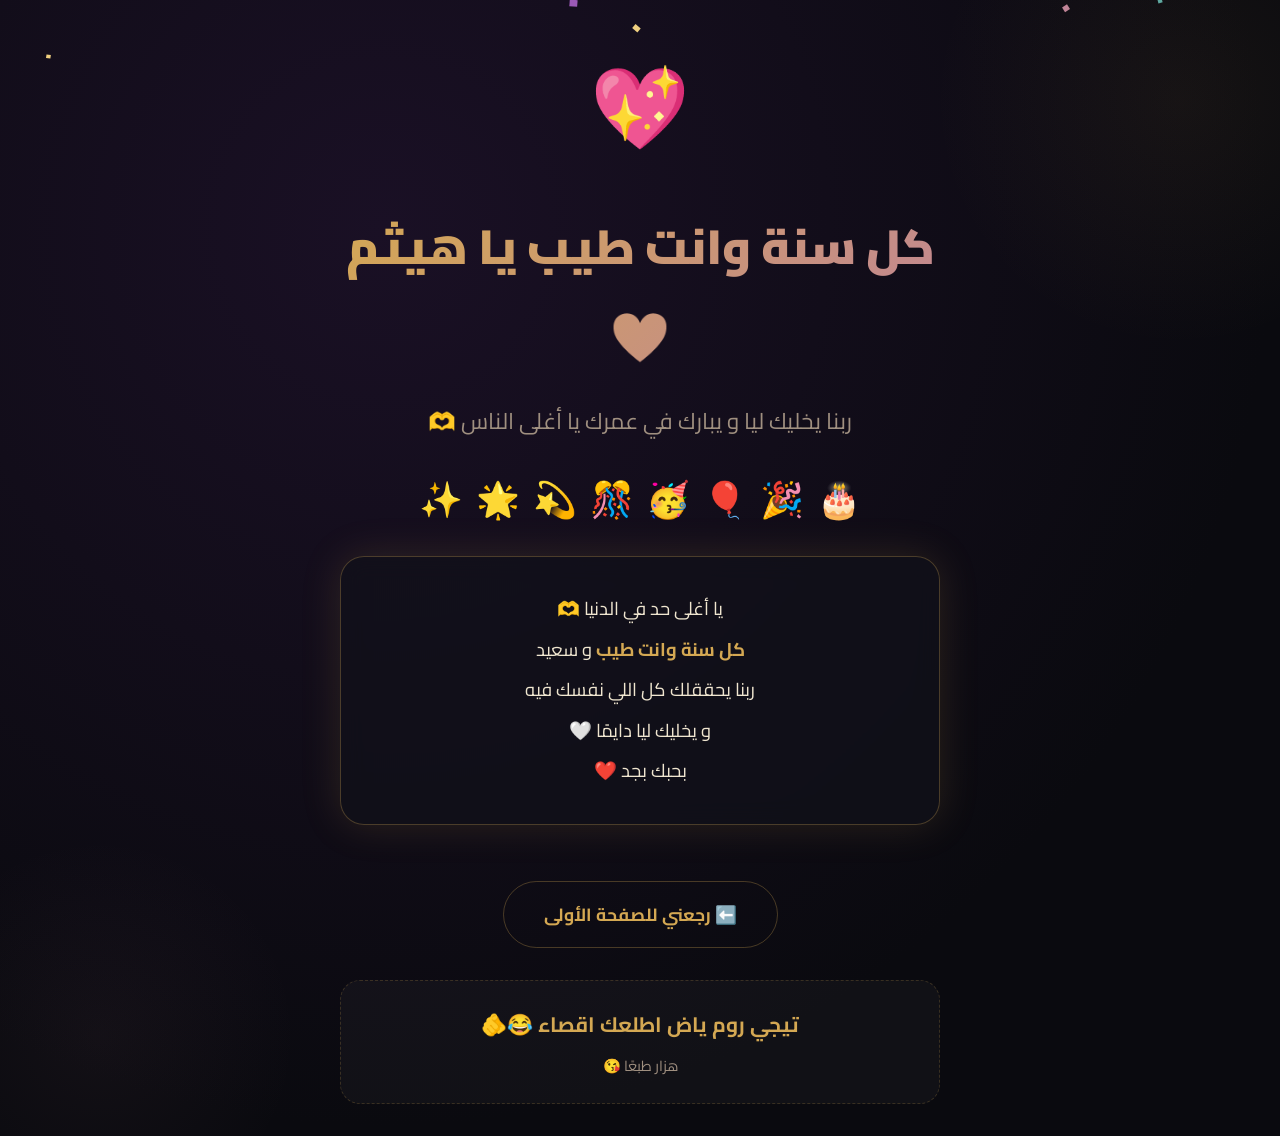
==== commit 3c4a07f4: "Add files via upload" ====
--- a/page2.html
+++ b/page2.html
@@ -268,6 +268,15 @@
             <a href="index.html">
                 <button class="back-btn">⬅️ رجعني للصفحة الأولى</button>
             </a>
+
+            <div style="margin-top:2rem;padding:1.5rem;background:rgba(255,255,255,0.03);border-radius:20px;border:1px dashed rgba(212,168,83,0.2);">
+                <p style="font-size:1.3rem;font-weight:700;color:var(--accent-gold);">
+                    تيجي روم ياض اطلعك اقصاء 😂🫵
+                </p>
+                <p style="color:var(--text-secondary);font-size:0.9rem;margin-top:0.5rem;">
+                    هزار طبعًا 😘
+                </p>
+            </div>
         </div>
     </div>
 
--- a/style.css
+++ b/style.css
@@ -7,12 +7,9 @@
 :root {
     --bg-primary: #0a0a0f;
     --bg-secondary: #12121a;
-    --bg-card-a: #1a1025;
-    --bg-card-b: #0f1a1e;
     --text-primary: #f0e6d0;
     --text-secondary: #a09080;
     --accent-gold: #d4a853;
-    --accent-gold-dim: #8a6f2b;
     --accent-rose: #c08497;
     --accent-teal: #5fa8a0;
     --border-glow: rgba(212, 168, 83, 0.3);
@@ -20,9 +17,7 @@
     --font-main: 'Cairo', 'Segoe UI', sans-serif;
 }
 
-html {
-    scroll-behavior: smooth;
-}
+html { scroll-behavior: smooth; }
 
 body {
     font-family: var(--font-main);
@@ -33,9 +28,9 @@
     direction: rtl;
 }
 
-.hidden {
-    display: none !important;
-}
+::selection { background: var(--accent-gold); color: #0a0a0f; }
+
+.hidden { display: none !important; }
 
 /* ========== BG CANVAS ========== */
 #bgCanvas {
@@ -71,11 +66,11 @@
     position: absolute;
     bottom: -80px;
     left: var(--x, 50%);
-    width: calc(var(--s, 5) * 12px);
-    height: calc(var(--s, 5) * 12px);
+    width: calc(var(--s, 5) * 14px);
+    height: calc(var(--s, 5) * 14px);
     border-radius: 50%;
-    background: radial-gradient(circle at 30% 30%, rgba(212, 168, 83, 0.15), rgba(212, 168, 83, 0.03));
-    border: 1px solid rgba(212, 168, 83, 0.1);
+    background: radial-gradient(circle at 30% 30%, rgba(212, 168, 83, 0.2), rgba(212, 168, 83, 0.03));
+    border: 1px solid rgba(212, 168, 83, 0.12);
     animation: bubbleRise 8s ease-in-out infinite;
     animation-delay: var(--d, 0s);
 }
@@ -87,29 +82,17 @@
     left: 20%;
     width: 30%;
     height: 20%;
-    background: rgba(255, 255, 255, 0.15);
+    background: rgba(255, 255, 255, 0.2);
     border-radius: 50%;
     transform: rotate(-30deg);
 }
 
 @keyframes bubbleRise {
-    0% {
-        transform: translateY(0) scale(1) rotate(0deg);
-        opacity: 0;
-    }
-    10% {
-        opacity: 0.7;
-    }
-    50% {
-        opacity: 0.5;
-    }
-    90% {
-        opacity: 0.2;
-    }
-    100% {
-        transform: translateY(-110vh) scale(0.6) rotate(720deg);
-        opacity: 0;
-    }
+    0% { transform: translateY(0) scale(1) rotate(0deg); opacity: 0; }
+    10% { opacity: 0.8; }
+    50% { opacity: 0.5; }
+    90% { opacity: 0.2; }
+    100% { transform: translateY(-110vh) scale(0.5) rotate(720deg); opacity: 0; }
 }
 
 /* ========== PASSWORD BOX ========== */
@@ -121,31 +104,51 @@
     background: rgba(18, 18, 26, 0.92);
     border: 1px solid var(--border-glow);
     border-radius: 24px;
-    box-shadow: 0 0 60px var(--shadow-gold), 0 20px 60px rgba(0, 0, 0, 0.6);
-    animation: fadeInUp 0.8s ease;
+    box-shadow: 0 0 60px var(--shadow-gold), 0 20px 60px rgba(0, 0, 0, 0.6), inset 0 0 60px rgba(212,168,83,0.02);
     max-width: 380px;
     width: 90%;
     backdrop-filter: blur(10px);
+    opacity: 0;
+    transform: translateY(30px);
+    transition: opacity 0.6s ease, transform 0.6s ease, border-color 0.4s, box-shadow 0.4s;
+    animation: borderPulse 3s ease-in-out infinite;
+}
+
+@keyframes borderPulse {
+    0%, 100% { border-color: rgba(212, 168, 83, 0.3); }
+    50% { border-color: rgba(212, 168, 83, 0.6); }
 }
 
 .pass-icon {
-    font-size: 2.5rem;
+    font-size: 2.8rem;
     margin-bottom: 0.8rem;
-    animation: pulse 2s infinite;
+    animation: pulse 1.5s ease-in-out infinite, iconGlow 3s ease-in-out infinite;
+    display: inline-block;
+}
+
+@keyframes iconGlow {
+    0%, 100% { filter: drop-shadow(0 0 5px rgba(212,168,83,0.2)); }
+    50% { filter: drop-shadow(0 0 25px rgba(212,168,83,0.6)); }
 }
 
 .pass-title {
     font-size: 1.5rem;
     font-weight: 700;
-    color: var(--text-primary);
     margin-bottom: 0.3rem;
     letter-spacing: 2px;
+    background: linear-gradient(135deg, #f0e6d0, var(--accent-gold), #f0e6d0);
+    background-size: 200% 200%;
+    -webkit-background-clip: text;
+    -webkit-text-fill-color: transparent;
+    background-clip: text;
+    animation: shimmer 3s ease infinite;
 }
 
 .pass-sub {
     color: var(--text-secondary);
     font-size: 0.95rem;
     margin-bottom: 1.5rem;
+    animation: fadeInUp 0.8s ease 0.4s both;
 }
 
 .input-group {
@@ -171,19 +174,24 @@
     letter-spacing: 4px;
 }
 
-.input-group input:focus {
-    border-color: var(--accent-gold);
-    box-shadow: 0 0 25px var(--shadow-gold), inset 0 0 25px rgba(212, 168, 83, 0.03);
-}
-
 .input-group input::placeholder {
     letter-spacing: 2px;
     color: #555;
 }
 
+.input-group input:focus {
+    border-color: var(--accent-gold);
+    box-shadow: 0 0 30px var(--shadow-gold), 0 0 60px rgba(212,168,83,0.05);
+    transform: scale(1.02);
+}
+
+.input-group input:focus ~ button {
+    transform: scale(1.02);
+}
+
 .input-group button {
     width: 100%;
-    padding: 0.8rem;
+    padding: 0.85rem;
     border: none;
     border-radius: 14px;
     background: linear-gradient(135deg, var(--accent-gold), #b8912e);
@@ -192,24 +200,30 @@
     font-size: 1.3rem;
     font-family: var(--font-main);
     cursor: pointer;
-    transition: all 0.3s;
-}
-
-.input-group button:hover {
-    transform: scale(1.03);
-    box-shadow: 0 0 30px var(--shadow-gold);
-}
-
-.input-group button:active {
-    transform: scale(0.96);
-}
+    transition: all 0.3s cubic-bezier(0.4, 0, 0.2, 1);
+    position: relative;
+    overflow: hidden;
+}
+
+.input-group button::after {
+    content: '';
+    position: absolute;
+    inset: 0;
+    background: linear-gradient(135deg, transparent, rgba(255,255,255,0.2), transparent);
+    transform: translateX(-100%);
+    transition: 0.5s;
+}
+
+.input-group button:hover::after { transform: translateX(100%); }
+.input-group button:hover { transform: scale(1.04); box-shadow: 0 0 40px var(--shadow-gold); }
+.input-group button:active { transform: scale(0.95); }
 
 .error {
     color: #e74c3c;
     margin-top: 1rem;
-    font-weight: 600;
-    font-size: 0.95rem;
-    animation: shake 0.4s ease;
+    font-weight: 700;
+    font-size: 1rem;
+    animation: shake 0.5s ease;
 }
 
 /* ========== HERO ========== */
@@ -230,6 +244,20 @@
     z-index: 0;
 }
 
+.hero-bg::after {
+    content: '';
+    position: absolute;
+    inset: 0;
+    background: radial-gradient(circle at 20% 50%, rgba(212,168,83,0.03) 0%, transparent 50%),
+                radial-gradient(circle at 80% 50%, rgba(192,132,151,0.03) 0%, transparent 50%);
+    animation: bgShift 8s ease-in-out infinite;
+}
+
+@keyframes bgShift {
+    0%, 100% { transform: scale(1); }
+    50% { transform: scale(1.05); }
+}
+
 .hero-content {
     position: relative;
     z-index: 1;
@@ -246,15 +274,23 @@
 
 .balloon {
     font-size: 2.8rem;
-    animation: float 4s ease-in-out infinite;
-}
-
-.b1 { animation-delay: 0s; }
-.b2 { animation-delay: 0.5s; }
-.b3 { animation-delay: 1s; }
-.b4 { animation-delay: 1.5s; }
-.b5 { animation-delay: 2s; }
-.b6 { animation-delay: 2.5s; }
+    opacity: 0;
+    transform: translateY(40px) scale(0);
+    animation: balloonRise 0.8s ease forwards, float 4s ease-in-out infinite;
+}
+
+.b1 { animation-delay: 0s, 0.8s; }
+.b2 { animation-delay: 0.15s, 0.95s; }
+.b3 { animation-delay: 0.3s, 1.1s; }
+.b4 { animation-delay: 0.45s, 1.25s; }
+.b5 { animation-delay: 0.6s, 1.4s; }
+.b6 { animation-delay: 0.75s, 1.55s; }
+
+@keyframes balloonRise {
+    0% { opacity: 0; transform: translateY(40px) scale(0); }
+    60% { opacity: 1; transform: translateY(-5px) scale(1.15); }
+    100% { opacity: 1; transform: translateY(0) scale(1); }
+}
 
 .main-title {
     font-size: clamp(2rem, 5vw, 4rem);
@@ -267,6 +303,22 @@
     animation: shimmer 4s ease infinite;
     margin-bottom: 1rem;
     line-height: 1.3;
+    opacity: 0;
+}
+
+.main-title.typewriter {
+    opacity: 1;
+}
+
+.main-title .char {
+    display: inline-block;
+    animation: charPop 0.4s cubic-bezier(0.4, 0, 0.2, 1) both;
+}
+
+@keyframes charPop {
+    0% { opacity: 0; transform: scale(0) translateY(20px); }
+    60% { transform: scale(1.2) translateY(-5px); }
+    100% { opacity: 1; transform: scale(1) translateY(0); }
 }
 
 .sub-title {
@@ -274,27 +326,20 @@
     color: var(--text-secondary);
     font-weight: 300;
     margin-bottom: 3rem;
+    opacity: 0;
+    animation: fadeInUp 0.8s ease 1.8s forwards;
 }
 
 .next-hint {
-    display: flex;
+    display: none;
     flex-direction: column;
     align-items: center;
     gap: 0.3rem;
-    animation: bounce 2s infinite;
     cursor: pointer;
-    opacity: 0;
-    animation: fadeInUp 1s ease 2s forwards, bounce 2s 3s infinite;
-}
-
-.next-hint span {
-    font-size: 1rem;
-    color: var(--text-secondary);
-}
-
-.scroll-arrow {
-    font-size: 1.5rem;
-}
+    transition: transform 0.3s;
+}
+
+.next-hint:hover { transform: translateY(-5px); }
 
 /* ========== CARDS SECTION ========== */
 .cards-section {
@@ -305,6 +350,19 @@
     z-index: 1;
 }
 
+.cards-section-hidden {
+    opacity: 0;
+    visibility: hidden;
+    transform: translateY(40px);
+    transition: opacity 0.8s ease, visibility 0.8s, transform 0.8s ease;
+}
+
+.cards-section.visible {
+    opacity: 1;
+    visibility: visible;
+    transform: translateY(0);
+}
+
 .cards-header {
     text-align: center;
     margin-bottom: 2.5rem;
@@ -315,12 +373,16 @@
     font-weight: 700;
     color: var(--text-primary);
     margin-bottom: 0.5rem;
+    opacity: 0;
+    animation: fadeInUp 0.6s ease 0.2s forwards;
 }
 
 .section-sub {
     color: var(--text-secondary);
     font-size: 1rem;
     margin-bottom: 1rem;
+    opacity: 0;
+    animation: fadeInUp 0.6s ease 0.4s forwards;
 }
 
 .progress-bar {
@@ -329,6 +391,8 @@
     justify-content: center;
     gap: 0.8rem;
     margin-top: 1rem;
+    opacity: 0;
+    animation: fadeInUp 0.6s ease 0.6s forwards;
 }
 
 .progress-fill {
@@ -344,10 +408,17 @@
     content: '';
     position: absolute;
     inset: 0;
-    background: linear-gradient(90deg, var(--accent-gold), var(--accent-rose));
+    background: linear-gradient(90deg, var(--accent-gold), var(--accent-rose), var(--accent-gold));
+    background-size: 200% 100%;
     width: var(--pct, 0%);
     border-radius: 10px;
-    transition: width 0.6s cubic-bezier(0.4, 0, 0.2, 1);
+    transition: width 0.7s cubic-bezier(0.4, 0, 0.2, 1);
+    animation: progressShine 2s linear infinite;
+}
+
+@keyframes progressShine {
+    0% { background-position: 200% 0; }
+    100% { background-position: -200% 0; }
 }
 
 .progress-text {
@@ -357,7 +428,6 @@
     min-width: 50px;
 }
 
-/* ========== CARDS GRID (VERTICAL) ========== */
 .cards-grid {
     display: flex;
     flex-direction: column;
@@ -369,13 +439,25 @@
     height: 220px;
     cursor: pointer;
     opacity: 0;
-    transform: translateY(40px);
+    transform: translateY(40px) scale(0.95);
     transition: opacity 0.6s ease, transform 0.6s ease;
 }
 
 .card.visible {
     opacity: 1;
-    transform: translateY(0);
+    transform: translateY(0) scale(1);
+    animation: cardSway 6s ease-in-out infinite;
+}
+
+.card:nth-child(1).visible { animation-delay: 0s; }
+.card:nth-child(2).visible { animation-delay: 1.5s; }
+.card:nth-child(3).visible { animation-delay: 3s; }
+.card:nth-child(4).visible { animation-delay: 4.5s; }
+
+@keyframes cardSway {
+    0%, 100% { transform: translateY(0) rotate(0deg); }
+    25% { transform: translateY(-3px) rotate(0.3deg); }
+    75% { transform: translateY(2px) rotate(-0.3deg); }
 }
 
 .card-inner {
@@ -386,9 +468,10 @@
     transform-style: preserve-3d;
 }
 
-.card.flipped .card-inner {
-    transform: rotateY(180deg);
-}
+.card.flipped .card-inner { transform: rotateY(180deg); }
+
+.card:hover:not(.flipped) .card-inner { transform: scale(1.02) rotateY(5deg); }
+.card.flipped:hover .card-inner { transform: rotateY(180deg) scale(1.02); }
 
 .card-front, .card-back {
     position: absolute;
@@ -411,17 +494,13 @@
 .card-front::before {
     content: '';
     position: absolute;
-    top: -50%;
-    right: -50%;
-    width: 100%;
-    height: 100%;
-    background: radial-gradient(circle, rgba(212,168,83,0.05) 0%, transparent 70%);
-    transition: all 0.5s;
-}
-
-.card:hover .card-front::before {
-    transform: scale(1.5);
-}
+    inset: 0;
+    background: radial-gradient(circle at var(--mx, 50%) var(--my, 50%), rgba(212,168,83,0.08) 0%, transparent 60%);
+    opacity: 0;
+    transition: opacity 0.4s;
+}
+
+.card:hover .card-front::before { opacity: 1; }
 
 .card-num {
     position: absolute;
@@ -436,7 +515,10 @@
 .card-front-icon {
     font-size: 2.5rem;
     margin-bottom: 0.8rem;
-}
+    transition: transform 0.4s;
+}
+
+.card:hover .card-front-icon { transform: scale(1.2) rotate(10deg); }
 
 .card-front h3 {
     font-size: 1.2rem;
@@ -468,31 +550,10 @@
     background-position: center;
 }
 
-.photo-1 {
-    background: linear-gradient(135deg, #2d1b3a, #1a1025);
-    border: 1px dashed var(--accent-rose);
-}
-
-.photo-2 {
-    background: linear-gradient(135deg, #1b2a2e, #0f1a1e);
-    border: 1px dashed var(--accent-teal);
-}
-
-.photo-3 {
-    background: linear-gradient(135deg, #2a1a1e, #1a0f12);
-    border: 1px dashed var(--accent-gold);
-}
-
-.photo-4 {
-    background: linear-gradient(135deg, #1a2a1e, #0f1a12);
-    border: 1px dashed #7ab87a;
-}
-
-.photo-label {
-    font-size: 0.9rem;
-    color: var(--text-secondary);
-    opacity: 0.7;
-}
+.photo-1 { background-image: url('photo-1.jpg'); background-size: cover; background-position: center; border: 2px solid var(--accent-rose); }
+.photo-2 { background-image: url('photo-2.jpg'); background-size: cover; background-position: center; border: 2px solid var(--accent-teal); }
+.photo-3 { background-image: url('photo-3.jpg'); background-size: cover; background-position: center; border: 2px solid var(--accent-gold); }
+.photo-4 { background-image: url('photo-4.jpg'); background-size: cover; background-position: center; border: 2px solid #7ab87a; }
 
 /* ========== CARDS COMPLETE ========== */
 .cards-complete {
@@ -505,13 +566,24 @@
 .complete-icon {
     font-size: 3rem;
     margin-bottom: 0.5rem;
-    animation: pulse 1s infinite;
+    animation: pulse 1s infinite, spin 6s linear infinite;
 }
 
 .complete-text {
     color: var(--accent-gold);
     font-size: 1.3rem;
     font-weight: 700;
+    animation: glow 2s ease-in-out infinite;
+}
+
+@keyframes glow {
+    0%, 100% { text-shadow: 0 0 10px rgba(212,168,83,0.3); }
+    50% { text-shadow: 0 0 30px rgba(212,168,83,0.6), 0 0 60px rgba(212,168,83,0.3); }
+}
+
+@keyframes spin {
+    0% { transform: rotate(0deg); }
+    100% { transform: rotate(360deg); }
 }
 
 /* ========== CTA ========== */
@@ -520,6 +592,14 @@
     text-align: center;
     position: relative;
     z-index: 1;
+    opacity: 0;
+    transform: translateY(40px);
+    transition: opacity 0.8s ease, transform 0.8s ease;
+}
+
+.cta-section.visible {
+    opacity: 1;
+    transform: translateY(0);
 }
 
 .cta-glow {
@@ -535,30 +615,33 @@
 }
 
 @keyframes pulseGlow {
-    0%, 100% { transform: translate(-50%, -50%) scale(1); }
-    50% { transform: translate(-50%, -50%) scale(1.2); }
-}
-
-.cta-content {
-    position: relative;
-    z-index: 1;
-}
-
-.cta-tease {
-    margin-bottom: 2rem;
-}
+    0%, 100% { transform: translate(-50%, -50%) scale(1); opacity: 0.5; }
+    50% { transform: translate(-50%, -50%) scale(1.3); opacity: 1; }
+}
+
+.cta-content { position: relative; z-index: 1; }
+
+.cta-tease { margin-bottom: 2rem; }
 
 .tease-icon {
-    font-size: 3rem;
+    font-size: 3.5rem;
     display: block;
     margin-bottom: 0.5rem;
-    animation: pulse 1.5s infinite;
+    animation: teaseBounce 1.5s ease-in-out infinite;
+}
+
+@keyframes teaseBounce {
+    0%, 100% { transform: translateY(0) scale(1); }
+    25% { transform: translateY(-15px) scale(1.1); }
+    50% { transform: translateY(0) scale(1); }
+    75% { transform: translateY(-8px) scale(1.05); }
 }
 
 .cta-tease h2 {
     font-size: clamp(1.3rem, 3vw, 1.8rem);
     font-weight: 700;
     color: var(--text-primary);
+    animation: fadeInUp 0.6s ease 0.3s both;
 }
 
 .cta-button {
@@ -575,6 +658,12 @@
     box-shadow: 0 0 30px var(--shadow-gold);
     position: relative;
     overflow: hidden;
+    animation: fadeInUp 0.6s ease 0.5s both, btnPulse 2s ease-in-out 1.5s infinite;
+}
+
+@keyframes btnPulse {
+    0%, 100% { box-shadow: 0 0 30px var(--shadow-gold); }
+    50% { box-shadow: 0 0 60px var(--shadow-gold), 0 0 100px rgba(212,168,83,0.3); }
 }
 
 .cta-button::before {
@@ -586,24 +675,17 @@
     transition: 0.5s;
 }
 
-.cta-button:hover::before {
-    transform: translateX(100%);
-}
-
-.cta-button:hover {
-    transform: scale(1.08) rotate(-2deg);
-    box-shadow: 0 0 50px var(--shadow-gold), 0 0 80px var(--shadow-gold);
-}
-
-.cta-button:active {
-    transform: scale(0.92) rotate(2deg);
-}
+.cta-button:hover::before { transform: translateX(100%); }
+.cta-button:hover { transform: scale(1.08) rotate(-2deg); box-shadow: 0 0 60px var(--shadow-gold), 0 0 100px rgba(212,168,83,0.4); }
+.cta-button:active { transform: scale(0.92) rotate(2deg); }
 
 .cta-sub {
     color: var(--text-secondary);
     font-size: 0.9rem;
     margin-top: 1rem;
     font-style: italic;
+    opacity: 0;
+    animation: fadeInUp 0.6s ease 0.7s forwards;
 }
 
 /* ========== MODAL ========== */
@@ -612,7 +694,7 @@
     inset: 0;
     z-index: 2000;
     background: rgba(0, 0, 0, 0.85);
-    backdrop-filter: blur(12px);
+    backdrop-filter: blur(16px);
     display: flex;
     align-items: center;
     justify-content: center;
@@ -622,19 +704,20 @@
 .modal-content {
     max-width: 90vw;
     max-height: 90vh;
-    animation: scaleIn 0.4s cubic-bezier(0.4, 0, 0.2, 1);
+    animation: scaleIn 0.5s cubic-bezier(0.4, 0, 0.2, 1);
 }
 
 .modal-photo-frame {
-    width: 300px;
-    height: 300px;
-    background: linear-gradient(135deg, #1a1a24, #12121a);
+    width: 340px;
+    height: 340px;
+    background: #0a0a0f;
     border: 2px solid var(--border-glow);
     border-radius: 20px;
     display: flex;
     align-items: center;
     justify-content: center;
-    box-shadow: 0 0 60px var(--shadow-gold);
+    box-shadow: 0 0 80px var(--shadow-gold), 0 0 160px rgba(212,168,83,0.1);
+    overflow: hidden;
 }
 
 .modal-photo-inner {
@@ -642,31 +725,14 @@
     padding: 1.5rem;
 }
 
-.modal-icon {
-    font-size: 3.5rem;
-    margin-bottom: 0.8rem;
-}
-
-.modal-photo-title {
-    color: var(--accent-gold);
-    font-size: 1.3rem;
-    font-weight: 700;
-    margin-bottom: 0.5rem;
-}
-
-.modal-photo-sub {
-    color: var(--text-secondary);
-    font-size: 0.9rem;
-}
-
 .modal-close {
-    position: absolute;
+    position: fixed;
     top: 1.5rem;
     left: 1.5rem;
     font-size: 2.5rem;
     color: var(--text-primary);
     cursor: pointer;
-    transition: all 0.3s;
+    transition: all 0.4s;
     z-index: 2001;
     width: 50px;
     height: 50px;
@@ -675,12 +741,43 @@
     justify-content: center;
     border-radius: 50%;
     background: rgba(255,255,255,0.05);
+    border: 1px solid rgba(255,255,255,0.1);
 }
 
 .modal-close:hover {
     color: var(--accent-gold);
-    background: rgba(212,168,83,0.1);
-    transform: rotate(90deg);
+    background: rgba(212,168,83,0.15);
+    transform: rotate(180deg) scale(1.1);
+    border-color: var(--accent-gold);
+}
+
+/* ========== FLOATING EMOJIS ========== */
+.floating-emoji {
+    position: fixed;
+    font-size: 2rem;
+    pointer-events: none;
+    z-index: 998;
+    animation: emojiFloat 6s ease-in-out infinite;
+}
+
+@keyframes emojiFloat {
+    0%, 100% { transform: translateY(0) rotate(0deg) scale(1); opacity: 0.3; }
+    25% { transform: translateY(-30px) rotate(10deg) scale(1.1); opacity: 0.6; }
+    50% { transform: translateY(-15px) rotate(-5deg) scale(0.9); opacity: 0.4; }
+    75% { transform: translateY(-40px) rotate(8deg) scale(1.05); opacity: 0.5; }
+}
+
+/* ========== MOUSE GLOW ========== */
+.mouse-glow {
+    position: fixed;
+    width: 300px;
+    height: 300px;
+    border-radius: 50%;
+    background: radial-gradient(circle, rgba(212,168,83,0.04) 0%, transparent 70%);
+    pointer-events: none;
+    z-index: 0;
+    transform: translate(-50%, -50%);
+    transition: left 0.1s ease, top 0.1s ease;
 }
 
 /* ========== ANIMATIONS ========== */
@@ -695,7 +792,7 @@
 }
 
 @keyframes scaleIn {
-    from { opacity: 0; transform: scale(0.7); }
+    from { opacity: 0; transform: scale(0.6); }
     to { opacity: 1; transform: scale(1); }
 }
 
@@ -723,24 +820,22 @@
 
 @keyframes shake {
     0%, 100% { transform: translateX(0); }
-    20% { transform: translateX(-8px); }
-    40% { transform: translateX(8px); }
-    60% { transform: translateX(-5px); }
-    80% { transform: translateX(5px); }
-}
-
-@keyframes glitch {
-    0% { transform: translate(0); }
-    20% { transform: translate(-2px, 2px); }
-    40% { transform: translate(2px, -1px); }
-    60% { transform: translate(-1px, 1px); }
-    80% { transform: translate(1px, -2px); }
-    100% { transform: translate(0); }
+    15% { transform: translateX(-10px) rotate(-2deg); }
+    30% { transform: translateX(10px) rotate(2deg); }
+    45% { transform: translateX(-7px) rotate(-1deg); }
+    60% { transform: translateX(7px) rotate(1deg); }
+    80% { transform: translateX(-3px); }
+}
+
+@keyframes heroEntrance {
+    0% { opacity: 0; transform: scale(0.8) translateY(40px); filter: blur(5px); }
+    50% { opacity: 0.7; transform: scale(1.02) translateY(-5px); filter: blur(0); }
+    100% { opacity: 1; transform: scale(1) translateY(0); }
 }
 
 @keyframes disappearUp {
     0% { opacity: 1; transform: translateY(0) scale(1); }
-    100% { opacity: 0; transform: translateY(-80px) scale(0.5); }
+    100% { opacity: 0; transform: translateY(-100px) scale(0.3) rotateY(40deg); }
 }
 
 @keyframes fadeOut {
@@ -750,42 +845,18 @@
 
 /* ========== RESPONSIVE ========== */
 @media (max-width: 768px) {
-    .password-box {
-        padding: 2rem 1.5rem;
-    }
-
-    .balloon {
-        font-size: 2rem;
-    }
-
-    .balloons {
-        gap: 0.8rem;
-    }
-
-    .cta-button {
-        padding: 1rem 2rem;
-        font-size: 1.1rem;
-    }
-
-    .card {
-        height: 190px;
-    }
-
-    .progress-fill {
-        width: 140px;
-    }
+    .password-box { padding: 2rem 1.5rem; }
+    .balloon { font-size: 2rem; }
+    .balloons { gap: 0.8rem; }
+    .cta-button { padding: 1rem 2rem; font-size: 1.1rem; }
+    .card { height: 190px; }
+    .progress-fill { width: 140px; }
+    .modal-photo-frame { width: 280px; height: 280px; }
 }
 
 @media (max-width: 480px) {
-    .card {
-        height: 170px;
-    }
-
-    .card-front-icon {
-        font-size: 2rem;
-    }
-
-    .card-front h3 {
-        font-size: 1rem;
-    }
-}
+    .card { height: 170px; }
+    .card-front-icon { font-size: 2rem; }
+    .card-front h3 { font-size: 1rem; }
+    .modal-photo-frame { width: 250px; height: 250px; }
+}
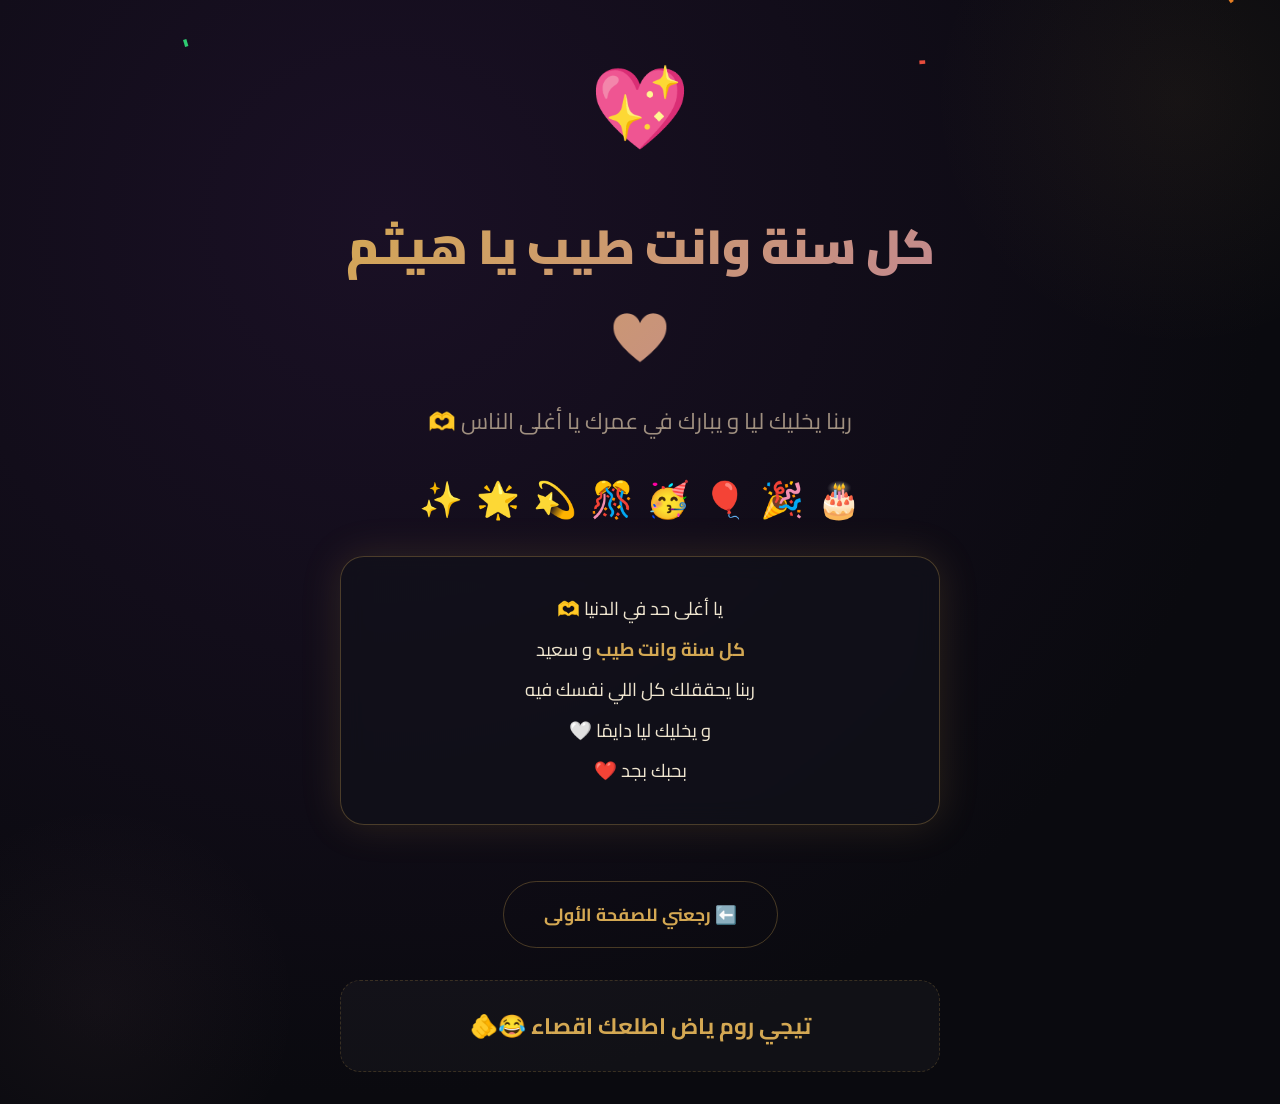
==== commit 84f81cfd: "Add files via upload" ====
--- a/page2.html
+++ b/page2.html
@@ -269,12 +269,9 @@
                 <button class="back-btn">⬅️ رجعني للصفحة الأولى</button>
             </a>
 
-            <div style="margin-top:2rem;padding:1.5rem;background:rgba(255,255,255,0.03);border-radius:20px;border:1px dashed rgba(212,168,83,0.2);">
-                <p style="font-size:1.3rem;font-weight:700;color:var(--accent-gold);">
+            <div style="margin-top:2rem;padding:1.5rem;background:rgba(255,255,255,0.03);border-radius:20px;border:1px dashed rgba(212,168,83,0.2);animation:fadeInUp 0.8s ease 1s both;">
+                <p style="font-size:1.4rem;font-weight:700;color:var(--accent-gold);animation:pulse 1.5s ease-in-out infinite;">
                     تيجي روم ياض اطلعك اقصاء 😂🫵
-                </p>
-                <p style="color:var(--text-secondary);font-size:0.9rem;margin-top:0.5rem;">
-                    هزار طبعًا 😘
                 </p>
             </div>
         </div>
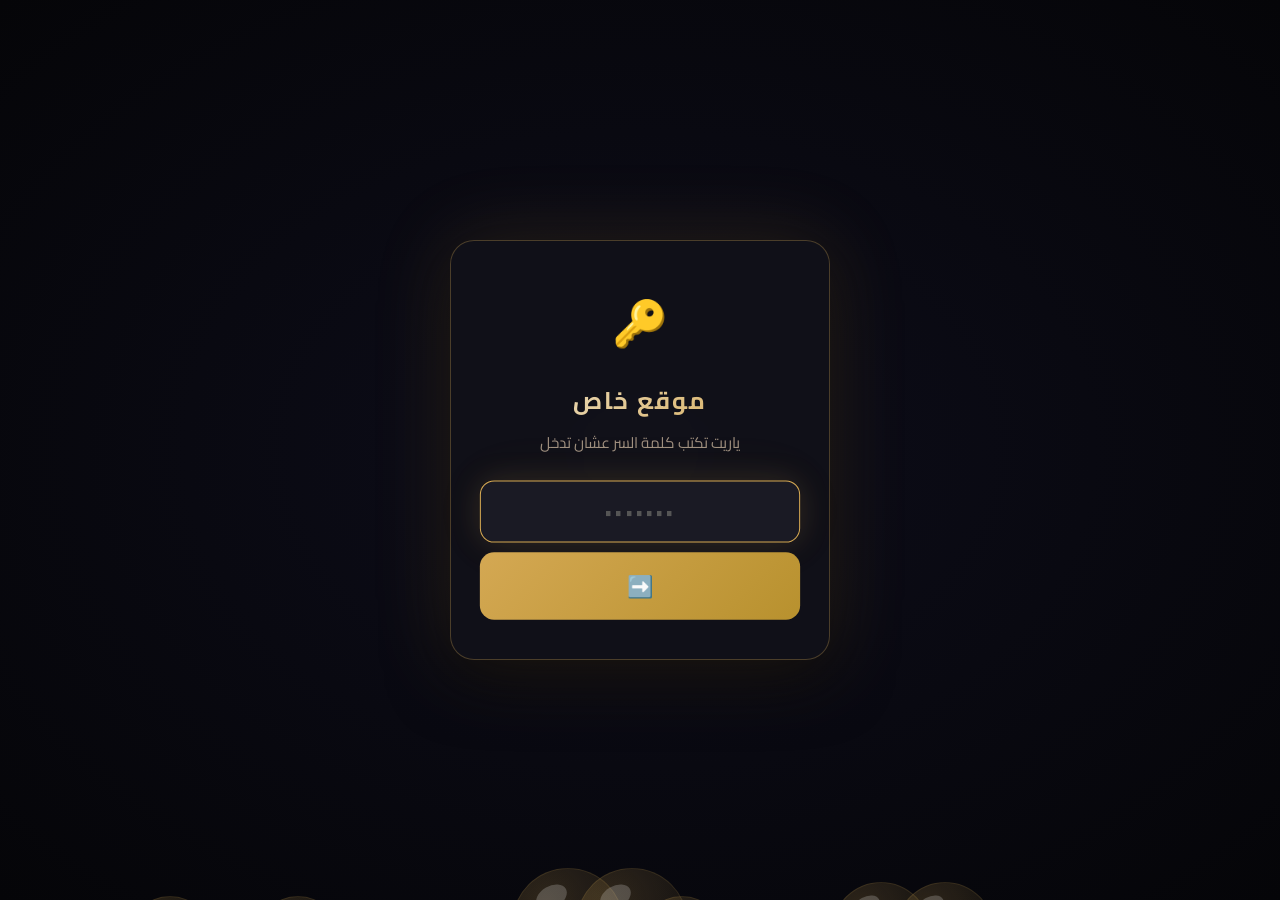
==== commit 6aeb220a: "Add files via upload" ====
--- a/page2.html
+++ b/page2.html
@@ -228,6 +228,116 @@
             0%, 100% { opacity: 0; transform: scale(0); }
             50% { opacity: 1; transform: scale(1); }
         }
+
+        /* ===== DIALOG ===== */
+        .p2-dialog {
+            position: fixed;
+            inset: 0;
+            z-index: 3000;
+            background: rgba(0, 0, 0, 0.8);
+            backdrop-filter: blur(8px);
+            display: flex;
+            align-items: center;
+            justify-content: center;
+            animation: fadeIn 0.3s ease;
+        }
+
+        .p2-dialog-content {
+            background: rgba(18, 18, 26, 0.96);
+            border: 1px solid var(--border-glow);
+            border-radius: 24px;
+            padding: 2.5rem 2rem;
+            text-align: center;
+            max-width: 380px;
+            width: 90%;
+            box-shadow: 0 0 80px var(--shadow-gold);
+            animation: scaleIn 0.4s cubic-bezier(0.4, 0, 0.2, 1);
+        }
+
+        .p2-dialog-icon {
+            font-size: 3.5rem;
+            margin-bottom: 1rem;
+            animation: pulse 1.5s ease-in-out infinite;
+        }
+
+        .p2-dialog-title {
+            font-size: 1.4rem;
+            font-weight: 700;
+            color: var(--text-primary);
+            margin-bottom: 0.5rem;
+        }
+
+        .p2-dialog-sub {
+            color: var(--text-secondary);
+            font-size: 1rem;
+            margin-bottom: 1rem;
+        }
+
+        .p2-dialog-buttons {
+            display: flex;
+            gap: 1rem;
+            justify-content: center;
+            margin-top: 1.5rem;
+        }
+
+        .p2-dialog-btn {
+            padding: 0.8rem 2rem;
+            font-size: 1.1rem;
+            font-weight: 700;
+            font-family: var(--font-main);
+            border: none;
+            border-radius: 14px;
+            cursor: pointer;
+            transition: all 0.3s cubic-bezier(0.4, 0, 0.2, 1);
+            min-width: 100px;
+        }
+
+        .p2-dialog-yes {
+            background: linear-gradient(135deg, var(--accent-gold), #f0d080);
+            color: #0a0a0f;
+            box-shadow: 0 0 20px var(--shadow-gold);
+        }
+
+        .p2-dialog-yes:hover {
+            transform: scale(1.06);
+            box-shadow: 0 0 40px var(--shadow-gold);
+        }
+
+        .p2-dialog-no {
+            background: rgba(255, 255, 255, 0.05);
+            color: var(--text-primary);
+            border: 1px solid rgba(255, 255, 255, 0.1);
+        }
+
+        .p2-dialog-no:hover {
+            background: rgba(231, 76, 60, 0.2);
+            border-color: #e74c3c;
+            transform: scale(1.06);
+        }
+
+        .p2-dialog-btn:active {
+            transform: scale(0.92);
+        }
+
+        .p2-timer {
+            width: 80px;
+            height: 80px;
+            border-radius: 50%;
+            border: 3px solid var(--accent-gold);
+            display: flex;
+            align-items: center;
+            justify-content: center;
+            font-size: 2.2rem;
+            font-weight: 900;
+            color: var(--accent-gold);
+            margin: 1rem auto 0;
+            animation: timerPulse 1s ease-in-out infinite;
+        }
+
+        @keyframes timerPulse {
+            0%, 100% { box-shadow: 0 0 20px var(--shadow-gold); transform: scale(1); }
+            50% { box-shadow: 0 0 40px var(--shadow-gold), 0 0 60px rgba(212,168,83,0.2); transform: scale(1.05); }
+        }
     </style>
 </head>
 <body>
@@ -265,19 +375,43 @@
                 </p>
             </div>
 
-            <a href="index.html">
-                <button class="back-btn">⬅️ رجعني للصفحة الأولى</button>
-            </a>
+            <button class="back-btn" id="backBtn">⬅️ رجعني للصفحة الأولى</button>
 
             <div style="margin-top:2rem;padding:1.5rem;background:rgba(255,255,255,0.03);border-radius:20px;border:1px dashed rgba(212,168,83,0.2);animation:fadeInUp 0.8s ease 1s both;">
                 <p style="font-size:1.4rem;font-weight:700;color:var(--accent-gold);animation:pulse 1.5s ease-in-out infinite;">
                     تيجي روم ياض اطلعك اقصاء 😂🫵
                 </p>
             </div>
+    </div>
+
+    <!-- ===== CUSTOM DIALOG ===== -->
+    <div id="confirmDialog" class="p2-dialog hidden">
+        <div class="p2-dialog-content">
+            <div class="p2-dialog-icon">🤨</div>
+            <h3 class="p2-dialog-title">دقيقه هو انت عايز ترجع؟</h3>
+            <div class="p2-dialog-buttons">
+                <button class="p2-dialog-btn p2-dialog-yes" id="dialogYes">ايوا 😎</button>
+                <button class="p2-dialog-btn p2-dialog-no" id="dialogNo">لا 😤</button>
+            </div>
         </div>
     </div>
 
+    <!-- ===== TIMER DIALOG ===== -->
+    <div id="timerDialog" class="p2-dialog hidden">
+        <div class="p2-dialog-content">
+            <div class="p2-dialog-icon">😏</div>
+            <h3 class="p2-dialog-title">عايز ترجع متأكد؟</h3>
+            <p class="p2-dialog-sub">طيب مفيش رجوع يلا 🙃</p>
+            <div class="p2-timer" id="p2Timer">8</div>
+        </div>
+    </div>
+
     <script>
+        // ===== AUTH CHECK =====
+        if (!sessionStorage.getItem('auth')) {
+            window.location.href = 'index.html';
+        }
+
         // ===== FALLING HEARTS =====
         const heartsContainer = document.getElementById('fallingHearts');
         const heartEmojis = ['❤️', '💖', '💗', '💕', '🩷'];
@@ -392,6 +526,62 @@
             requestAnimationFrame(loop);
         }
         loop();
+
+        // ===== DIALOG LOGIC =====
+        const confirmDialog = document.getElementById('confirmDialog');
+        const timerDialog = document.getElementById('timerDialog');
+        const dialogYes = document.getElementById('dialogYes');
+        const dialogNo = document.getElementById('dialogNo');
+        const p2Timer = document.getElementById('p2Timer');
+        const backBtn = document.getElementById('backBtn');
+        let timerInterval = null;
+
+        function showConfirmDialog() {
+            confirmDialog.classList.remove('hidden');
+            confirmDialog.style.animation = 'fadeIn 0.3s ease';
+        }
+
+        function hideConfirmDialog() {
+            confirmDialog.classList.add('hidden');
+        }
+
+        function showTimerDialog() {
+            timerDialog.classList.remove('hidden');
+            timerDialog.style.animation = 'fadeIn 0.3s ease';
+            let count = 8;
+            p2Timer.textContent = count;
+            timerInterval = setInterval(() => {
+                count--;
+                p2Timer.textContent = count;
+                if (count <= 0) {
+                    clearInterval(timerInterval);
+                    window.location.href = 'index.html';
+                }
+            }, 1000);
+        }
+
+        backBtn.addEventListener('click', showConfirmDialog);
+
+        dialogYes.addEventListener('click', () => {
+            hideConfirmDialog();
+            showTimerDialog();
+        });
+
+        dialogNo.addEventListener('click', () => {
+            hideConfirmDialog();
+            window.location.href = 'page3.html';
+        });
+
+        confirmDialog.addEventListener('click', (e) => {
+            if (e.target === confirmDialog) hideConfirmDialog();
+        });
+
+        timerDialog.addEventListener('click', (e) => {
+            if (e.target === timerDialog) {
+                clearInterval(timerInterval);
+                window.location.href = 'index.html';
+            }
+        });
     </script>
 </body>
 </html>
--- a/style.css
+++ b/style.css
@@ -843,6 +843,12 @@
     to { opacity: 0; }
 }
 
+@keyframes sparklePop {
+    0% { opacity: 0; transform: scale(0) rotate(0deg); }
+    50% { opacity: 1; transform: scale(1.5) rotate(180deg); }
+    100% { opacity: 0; transform: scale(0) rotate(360deg); }
+}
+
 /* ========== RESPONSIVE ========== */
 @media (max-width: 768px) {
     .password-box { padding: 2rem 1.5rem; }
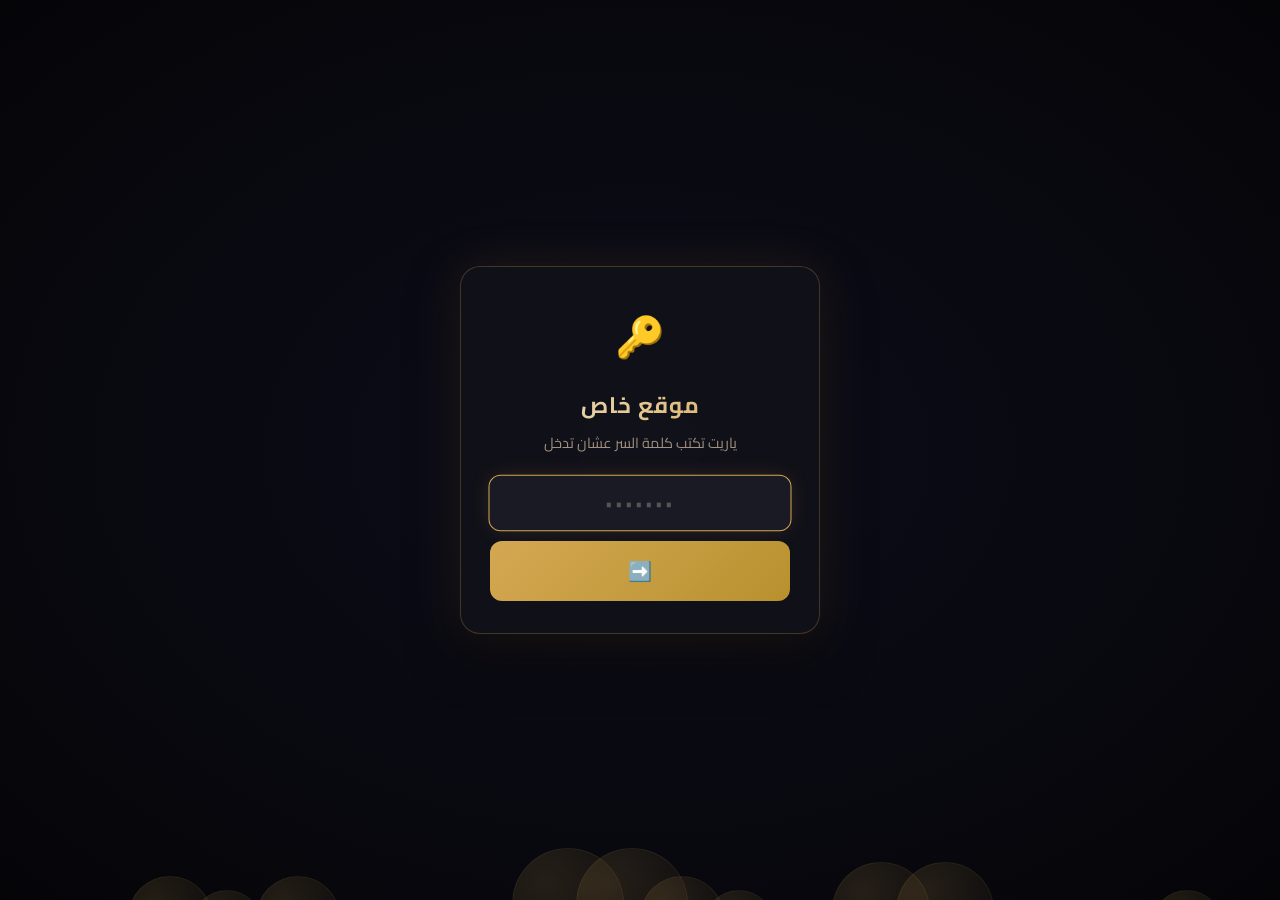
==== commit 084ce570: "Add files via upload" ====
--- a/page2.html
+++ b/page2.html
@@ -402,7 +402,7 @@
             <div class="p2-dialog-icon">😏</div>
             <h3 class="p2-dialog-title">عايز ترجع متأكد؟</h3>
             <p class="p2-dialog-sub">طيب مفيش رجوع يلا 🙃</p>
-            <div class="p2-timer" id="p2Timer">8</div>
+            <div class="p2-timer" id="p2Timer">5</div>
         </div>
     </div>
 
@@ -548,7 +548,7 @@
         function showTimerDialog() {
             timerDialog.classList.remove('hidden');
             timerDialog.style.animation = 'fadeIn 0.3s ease';
-            let count = 8;
+            let count = 5;
             p2Timer.textContent = count;
             timerInterval = setInterval(() => {
                 count--;
--- a/style.css
+++ b/style.css
@@ -12,8 +12,8 @@
     --accent-gold: #d4a853;
     --accent-rose: #c08497;
     --accent-teal: #5fa8a0;
-    --border-glow: rgba(212, 168, 83, 0.3);
-    --shadow-gold: rgba(212, 168, 83, 0.15);
+    --border-glow: rgba(212, 168, 83, 0.25);
+    --shadow-gold: rgba(212, 168, 83, 0.12);
     --font-main: 'Cairo', 'Segoe UI', sans-serif;
 }
 
@@ -26,6 +26,7 @@
     min-height: 100vh;
     overflow-x: hidden;
     direction: rtl;
+    -webkit-tap-highlight-color: transparent;
 }
 
 ::selection { background: var(--accent-gold); color: #0a0a0f; }
@@ -64,35 +65,22 @@
 
 .bubble {
     position: absolute;
-    bottom: -80px;
+    bottom: -60px;
     left: var(--x, 50%);
     width: calc(var(--s, 5) * 14px);
     height: calc(var(--s, 5) * 14px);
     border-radius: 50%;
-    background: radial-gradient(circle at 30% 30%, rgba(212, 168, 83, 0.2), rgba(212, 168, 83, 0.03));
-    border: 1px solid rgba(212, 168, 83, 0.12);
-    animation: bubbleRise 8s ease-in-out infinite;
+    background: radial-gradient(circle at 30% 30%, rgba(212, 168, 83, 0.15), rgba(212, 168, 83, 0.02));
+    border: 1px solid rgba(212, 168, 83, 0.08);
+    animation: bubbleRise 10s ease-in-out infinite;
     animation-delay: var(--d, 0s);
 }
 
-.bubble::before {
-    content: '';
-    position: absolute;
-    top: 15%;
-    left: 20%;
-    width: 30%;
-    height: 20%;
-    background: rgba(255, 255, 255, 0.2);
-    border-radius: 50%;
-    transform: rotate(-30deg);
-}
-
 @keyframes bubbleRise {
-    0% { transform: translateY(0) scale(1) rotate(0deg); opacity: 0; }
-    10% { opacity: 0.8; }
-    50% { opacity: 0.5; }
-    90% { opacity: 0.2; }
-    100% { transform: translateY(-110vh) scale(0.5) rotate(720deg); opacity: 0; }
+    0% { transform: translateY(0) scale(1); opacity: 0; }
+    8% { opacity: 0.6; }
+    85% { opacity: 0.15; }
+    100% { transform: translateY(-110vh) scale(0.4); opacity: 0; }
 }
 
 /* ========== PASSWORD BOX ========== */
@@ -100,130 +88,100 @@
     position: relative;
     z-index: 1;
     text-align: center;
-    padding: 2.5rem 2rem;
+    padding: 2rem 1.8rem;
     background: rgba(18, 18, 26, 0.92);
     border: 1px solid var(--border-glow);
-    border-radius: 24px;
-    box-shadow: 0 0 60px var(--shadow-gold), 0 20px 60px rgba(0, 0, 0, 0.6), inset 0 0 60px rgba(212,168,83,0.02);
-    max-width: 380px;
+    border-radius: 20px;
+    box-shadow: 0 0 50px var(--shadow-gold), 0 20px 50px rgba(0, 0, 0, 0.5);
+    max-width: 360px;
     width: 90%;
-    backdrop-filter: blur(10px);
+    backdrop-filter: blur(8px);
     opacity: 0;
-    transform: translateY(30px);
-    transition: opacity 0.6s ease, transform 0.6s ease, border-color 0.4s, box-shadow 0.4s;
-    animation: borderPulse 3s ease-in-out infinite;
-}
-
-@keyframes borderPulse {
-    0%, 100% { border-color: rgba(212, 168, 83, 0.3); }
-    50% { border-color: rgba(212, 168, 83, 0.6); }
+    transform: translateY(20px);
+    transition: opacity 0.5s ease, transform 0.5s ease, border-color 0.3s, box-shadow 0.3s;
 }
 
 .pass-icon {
-    font-size: 2.8rem;
-    margin-bottom: 0.8rem;
-    animation: pulse 1.5s ease-in-out infinite, iconGlow 3s ease-in-out infinite;
+    font-size: 2.5rem;
+    margin-bottom: 0.6rem;
+    animation: pulse 2s ease-in-out infinite;
     display: inline-block;
 }
 
-@keyframes iconGlow {
-    0%, 100% { filter: drop-shadow(0 0 5px rgba(212,168,83,0.2)); }
-    50% { filter: drop-shadow(0 0 25px rgba(212,168,83,0.6)); }
-}
-
 .pass-title {
-    font-size: 1.5rem;
-    font-weight: 700;
-    margin-bottom: 0.3rem;
-    letter-spacing: 2px;
+    font-size: 1.4rem;
+    font-weight: 700;
+    margin-bottom: 0.2rem;
+    letter-spacing: 1px;
     background: linear-gradient(135deg, #f0e6d0, var(--accent-gold), #f0e6d0);
     background-size: 200% 200%;
     -webkit-background-clip: text;
     -webkit-text-fill-color: transparent;
     background-clip: text;
-    animation: shimmer 3s ease infinite;
+    animation: shimmer 4s ease infinite;
 }
 
 .pass-sub {
     color: var(--text-secondary);
-    font-size: 0.95rem;
-    margin-bottom: 1.5rem;
-    animation: fadeInUp 0.8s ease 0.4s both;
+    font-size: 0.9rem;
+    margin-bottom: 1.2rem;
 }
 
 .input-group {
     display: flex;
     flex-direction: column;
-    gap: 0.7rem;
+    gap: 0.6rem;
     align-items: center;
     width: 100%;
 }
 
 .input-group input {
     width: 100%;
-    padding: 0.8rem 1.2rem;
-    border-radius: 14px;
+    padding: 0.75rem 1rem;
+    border-radius: 12px;
     border: 1px solid #333;
     background: #1a1a24;
     color: var(--text-primary);
-    font-size: 1.1rem;
+    font-size: 1rem;
     font-family: var(--font-main);
     outline: none;
     transition: all 0.3s;
     text-align: center;
-    letter-spacing: 4px;
-}
-
-.input-group input::placeholder {
-    letter-spacing: 2px;
-    color: #555;
-}
+    letter-spacing: 3px;
+}
+
+.input-group input::placeholder { letter-spacing: 2px; color: #555; }
 
 .input-group input:focus {
     border-color: var(--accent-gold);
-    box-shadow: 0 0 30px var(--shadow-gold), 0 0 60px rgba(212,168,83,0.05);
-    transform: scale(1.02);
-}
-
-.input-group input:focus ~ button {
-    transform: scale(1.02);
+    box-shadow: 0 0 20px var(--shadow-gold);
+    transform: scale(1.01);
 }
 
 .input-group button {
     width: 100%;
-    padding: 0.85rem;
+    padding: 0.75rem;
     border: none;
-    border-radius: 14px;
+    border-radius: 12px;
     background: linear-gradient(135deg, var(--accent-gold), #b8912e);
     color: #0a0a0f;
     font-weight: 700;
-    font-size: 1.3rem;
+    font-size: 1.2rem;
     font-family: var(--font-main);
     cursor: pointer;
-    transition: all 0.3s cubic-bezier(0.4, 0, 0.2, 1);
+    transition: all 0.25s cubic-bezier(0.4, 0, 0.2, 1);
     position: relative;
     overflow: hidden;
 }
 
-.input-group button::after {
-    content: '';
-    position: absolute;
-    inset: 0;
-    background: linear-gradient(135deg, transparent, rgba(255,255,255,0.2), transparent);
-    transform: translateX(-100%);
-    transition: 0.5s;
-}
-
-.input-group button:hover::after { transform: translateX(100%); }
-.input-group button:hover { transform: scale(1.04); box-shadow: 0 0 40px var(--shadow-gold); }
-.input-group button:active { transform: scale(0.95); }
+.input-group button:active { transform: scale(0.96); }
 
 .error {
     color: #e74c3c;
-    margin-top: 1rem;
-    font-weight: 700;
-    font-size: 1rem;
-    animation: shake 0.5s ease;
+    margin-top: 0.8rem;
+    font-weight: 700;
+    font-size: 0.9rem;
+    animation: shake 0.4s ease;
 }
 
 /* ========== HERO ========== */
@@ -244,107 +202,89 @@
     z-index: 0;
 }
 
-.hero-bg::after {
-    content: '';
-    position: absolute;
-    inset: 0;
-    background: radial-gradient(circle at 20% 50%, rgba(212,168,83,0.03) 0%, transparent 50%),
-                radial-gradient(circle at 80% 50%, rgba(192,132,151,0.03) 0%, transparent 50%);
-    animation: bgShift 8s ease-in-out infinite;
-}
-
-@keyframes bgShift {
-    0%, 100% { transform: scale(1); }
-    50% { transform: scale(1.05); }
-}
-
 .hero-content {
     position: relative;
     z-index: 1;
     text-align: center;
-    padding: 2rem;
+    padding: 1.5rem;
 }
 
 .balloons {
     display: flex;
     justify-content: center;
-    gap: 1.2rem;
-    margin-bottom: 2rem;
+    gap: 0.8rem;
+    margin-bottom: 1.5rem;
+    flex-wrap: wrap;
 }
 
 .balloon {
-    font-size: 2.8rem;
+    font-size: 2.5rem;
     opacity: 0;
-    transform: translateY(40px) scale(0);
-    animation: balloonRise 0.8s ease forwards, float 4s ease-in-out infinite;
-}
-
-.b1 { animation-delay: 0s, 0.8s; }
-.b2 { animation-delay: 0.15s, 0.95s; }
-.b3 { animation-delay: 0.3s, 1.1s; }
-.b4 { animation-delay: 0.45s, 1.25s; }
-.b5 { animation-delay: 0.6s, 1.4s; }
-.b6 { animation-delay: 0.75s, 1.55s; }
+    transform: translateY(30px) scale(0);
+    animation: balloonRise 0.7s ease forwards, float 5s ease-in-out infinite;
+}
 
 @keyframes balloonRise {
-    0% { opacity: 0; transform: translateY(40px) scale(0); }
-    60% { opacity: 1; transform: translateY(-5px) scale(1.15); }
+    0% { opacity: 0; transform: translateY(30px) scale(0); }
+    70% { opacity: 1; transform: translateY(-3px) scale(1.1); }
     100% { opacity: 1; transform: translateY(0) scale(1); }
 }
 
 .main-title {
-    font-size: clamp(2rem, 5vw, 4rem);
+    font-size: clamp(1.8rem, 5vw, 3.5rem);
     font-weight: 900;
     background: linear-gradient(135deg, var(--accent-gold), #f0d080, var(--accent-rose), var(--accent-gold));
     background-size: 300% 300%;
     -webkit-background-clip: text;
     -webkit-text-fill-color: transparent;
     background-clip: text;
-    animation: shimmer 4s ease infinite;
-    margin-bottom: 1rem;
+    animation: shimmer 5s ease infinite;
+    margin-bottom: 0.8rem;
     line-height: 1.3;
     opacity: 0;
 }
 
-.main-title.typewriter {
-    opacity: 1;
-}
+.main-title.typewriter { opacity: 1; }
 
 .main-title .char {
     display: inline-block;
-    animation: charPop 0.4s cubic-bezier(0.4, 0, 0.2, 1) both;
+    animation: charPop 0.35s cubic-bezier(0.4, 0, 0.2, 1) both;
 }
 
 @keyframes charPop {
-    0% { opacity: 0; transform: scale(0) translateY(20px); }
-    60% { transform: scale(1.2) translateY(-5px); }
+    0% { opacity: 0; transform: scale(0) translateY(15px); }
+    60% { transform: scale(1.15) translateY(-3px); }
     100% { opacity: 1; transform: scale(1) translateY(0); }
 }
 
 .sub-title {
-    font-size: clamp(1rem, 2.5vw, 1.5rem);
+    font-size: clamp(0.95rem, 2.5vw, 1.3rem);
     color: var(--text-secondary);
     font-weight: 300;
-    margin-bottom: 3rem;
+    margin-bottom: 2rem;
     opacity: 0;
-    animation: fadeInUp 0.8s ease 1.8s forwards;
+    animation: fadeInUp 0.7s ease 1.5s forwards;
 }
 
 .next-hint {
     display: none;
     flex-direction: column;
     align-items: center;
-    gap: 0.3rem;
+    gap: 0.2rem;
     cursor: pointer;
-    transition: transform 0.3s;
-}
-
-.next-hint:hover { transform: translateY(-5px); }
+}
+
+.next-hint span {
+    font-size: 0.9rem;
+    color: var(--text-secondary);
+}
+
+.scroll-arrow { font-size: 1.3rem; }
 
 /* ========== CARDS SECTION ========== */
 .cards-section {
-    padding: 3rem 2rem 4rem;
-    max-width: 650px;
+    padding: 2.5rem 1.2rem 3rem;
+    max-width: 520px;
     margin: 0 auto;
     position: relative;
     z-index: 1;
@@ -353,8 +293,8 @@
 .cards-section-hidden {
     opacity: 0;
     visibility: hidden;
-    transform: translateY(40px);
-    transition: opacity 0.8s ease, visibility 0.8s, transform 0.8s ease;
+    transform: translateY(30px);
+    transition: opacity 0.7s ease, visibility 0.7s, transform 0.7s ease;
 }
 
 .cards-section.visible {
@@ -363,41 +303,32 @@
     transform: translateY(0);
 }
 
-.cards-header {
-    text-align: center;
-    margin-bottom: 2.5rem;
-}
+.cards-header { text-align: center; margin-bottom: 1.5rem; }
 
 .section-title {
-    font-size: clamp(1.5rem, 3.5vw, 2.2rem);
+    font-size: clamp(1.3rem, 3.5vw, 1.8rem);
     font-weight: 700;
     color: var(--text-primary);
-    margin-bottom: 0.5rem;
-    opacity: 0;
-    animation: fadeInUp 0.6s ease 0.2s forwards;
+    margin-bottom: 0.3rem;
 }
 
 .section-sub {
     color: var(--text-secondary);
-    font-size: 1rem;
-    margin-bottom: 1rem;
-    opacity: 0;
-    animation: fadeInUp 0.6s ease 0.4s forwards;
+    font-size: 0.9rem;
+    margin-bottom: 0.8rem;
 }
 
 .progress-bar {
     display: flex;
     align-items: center;
     justify-content: center;
-    gap: 0.8rem;
-    margin-top: 1rem;
-    opacity: 0;
-    animation: fadeInUp 0.6s ease 0.6s forwards;
+    gap: 0.6rem;
+    margin-top: 0.8rem;
 }
 
 .progress-fill {
-    width: 200px;
-    height: 6px;
+    width: 160px;
+    height: 5px;
     background: #222;
     border-radius: 10px;
     overflow: hidden;
@@ -408,128 +339,68 @@
     content: '';
     position: absolute;
     inset: 0;
-    background: linear-gradient(90deg, var(--accent-gold), var(--accent-rose), var(--accent-gold));
-    background-size: 200% 100%;
+    background: linear-gradient(90deg, var(--accent-gold), var(--accent-rose));
     width: var(--pct, 0%);
     border-radius: 10px;
-    transition: width 0.7s cubic-bezier(0.4, 0, 0.2, 1);
-    animation: progressShine 2s linear infinite;
-}
-
-@keyframes progressShine {
-    0% { background-position: 200% 0; }
-    100% { background-position: -200% 0; }
+    transition: width 0.6s ease;
 }
 
 .progress-text {
     color: var(--text-secondary);
-    font-size: 0.9rem;
+    font-size: 0.85rem;
     font-weight: 600;
-    min-width: 50px;
+    min-width: 45px;
 }
 
 .cards-grid {
     display: flex;
     flex-direction: column;
-    gap: 1.5rem;
+    gap: 1rem;
 }
 
 .card {
-    perspective: 1200px;
-    height: 220px;
+    perspective: 1000px;
+    height: 180px;
     cursor: pointer;
     opacity: 0;
-    transform: translateY(40px) scale(0.95);
-    transition: opacity 0.6s ease, transform 0.6s ease;
+    transform: translateY(20px);
+    transition: opacity 0.5s ease, transform 0.5s ease;
 }
 
 .card.visible {
     opacity: 1;
-    transform: translateY(0) scale(1);
-    animation: cardSway 6s ease-in-out infinite;
-}
-
-.card:nth-child(1).visible { animation-delay: 0s; }
-.card:nth-child(2).visible { animation-delay: 1.5s; }
-.card:nth-child(3).visible { animation-delay: 3s; }
-.card:nth-child(4).visible { animation-delay: 4.5s; }
-
-@keyframes cardSway {
-    0%, 100% { transform: translateY(0) rotate(0deg); }
-    25% { transform: translateY(-3px) rotate(0.3deg); }
-    75% { transform: translateY(2px) rotate(-0.3deg); }
+    transform: translateY(0);
 }
 
 .card-inner {
     position: relative;
     width: 100%;
     height: 100%;
-    transition: transform 0.8s cubic-bezier(0.4, 0, 0.2, 1);
+    transition: transform 0.6s cubic-bezier(0.4, 0, 0.2, 1);
     transform-style: preserve-3d;
 }
 
 .card.flipped .card-inner { transform: rotateY(180deg); }
 
-.card:hover:not(.flipped) .card-inner { transform: scale(1.02) rotateY(5deg); }
-.card.flipped:hover .card-inner { transform: rotateY(180deg) scale(1.02); }
+.card:active:not(.flipped) .card-inner { transform: scale(0.97); }
 
 .card-front, .card-back {
     position: absolute;
     inset: 0;
     backface-visibility: hidden;
-    border-radius: 18px;
+    -webkit-backface-visibility: hidden;
+    border-radius: 16px;
     display: flex;
     flex-direction: column;
     align-items: center;
     justify-content: center;
-    padding: 1.5rem;
+    padding: 1rem;
     overflow: hidden;
 }
 
 .card-front {
-    border: 1px solid rgba(255, 255, 255, 0.08);
-    position: relative;
-}
-
-.card-front::before {
-    content: '';
-    position: absolute;
-    inset: 0;
-    background: radial-gradient(circle at var(--mx, 50%) var(--my, 50%), rgba(212,168,83,0.08) 0%, transparent 60%);
-    opacity: 0;
-    transition: opacity 0.4s;
-}
-
-.card:hover .card-front::before { opacity: 1; }
-
-.card-num {
-    position: absolute;
-    top: 1rem;
-    left: 1.5rem;
-    font-size: 2rem;
-    font-weight: 900;
-    opacity: 0.1;
-    color: var(--text-primary);
-}
-
-.card-front-icon {
-    font-size: 2.5rem;
-    margin-bottom: 0.8rem;
-    transition: transform 0.4s;
-}
-
-.card:hover .card-front-icon { transform: scale(1.2) rotate(10deg); }
-
-.card-front h3 {
-    font-size: 1.2rem;
-    font-weight: 700;
-    margin-bottom: 0.3rem;
-    color: var(--text-primary);
-}
-
-.card-front p {
-    color: var(--text-secondary);
-    font-size: 0.85rem;
+    border: 1px solid rgba(255, 255, 255, 0.06);
+    position: relative;
 }
 
 .card-back {
@@ -538,115 +409,107 @@
     border: 1px solid var(--border-glow);
 }
 
-.photo-placeholder {
+.card-num {
+    position: absolute;
+    top: 0.8rem;
+    left: 1rem;
+    font-size: 1.6rem;
+    font-weight: 900;
+    opacity: 0.08;
+    color: var(--text-primary);
+}
+
+.card-front-icon {
+    font-size: 2rem;
+    margin-bottom: 0.5rem;
+}
+
+.card-front h3 {
+    font-size: 1rem;
+    font-weight: 700;
+    margin-bottom: 0.2rem;
+    color: var(--text-primary);
+}
+
+.card-front p {
+    color: var(--text-secondary);
+    font-size: 0.8rem;
+}
+
+.card-back .photo-placeholder {
     width: 100%;
     height: 100%;
-    border-radius: 14px;
-    display: flex;
-    align-items: center;
-    justify-content: center;
-    position: relative;
+    border-radius: 12px;
     background-size: cover;
     background-position: center;
-}
-
-.photo-1 { background-image: url('photo-1.jpg'); background-size: cover; background-position: center; border: 2px solid var(--accent-rose); }
-.photo-2 { background-image: url('photo-2.jpg'); background-size: cover; background-position: center; border: 2px solid var(--accent-teal); }
-.photo-3 { background-image: url('photo-3.jpg'); background-size: cover; background-position: center; border: 2px solid var(--accent-gold); }
-.photo-4 { background-image: url('photo-4.jpg'); background-size: cover; background-position: center; border: 2px solid #7ab87a; }
+    display: block;
+}
+
+.photo-1 { background-image: url('photo-1.jpg'); border: 2px solid var(--accent-rose); }
+.photo-2 { background-image: url('photo-2.jpg'); border: 2px solid var(--accent-teal); }
+.photo-3 { background-image: url('photo-3.jpg'); border: 2px solid var(--accent-gold); }
+.photo-4 { background-image: url('photo-4.jpg'); border: 2px solid #7ab87a; }
 
 /* ========== CARDS COMPLETE ========== */
 .cards-complete {
     text-align: center;
-    margin-top: 2rem;
-    padding: 1.5rem;
-    animation: scaleIn 0.6s cubic-bezier(0.4, 0, 0.2, 1);
+    margin-top: 1.5rem;
+    padding: 1rem;
+    animation: scaleIn 0.5s ease;
 }
 
 .complete-icon {
-    font-size: 3rem;
-    margin-bottom: 0.5rem;
-    animation: pulse 1s infinite, spin 6s linear infinite;
+    font-size: 2.5rem;
+    margin-bottom: 0.3rem;
+    animation: pulse 1.2s ease-in-out infinite;
 }
 
 .complete-text {
     color: var(--accent-gold);
-    font-size: 1.3rem;
-    font-weight: 700;
-    animation: glow 2s ease-in-out infinite;
-}
-
-@keyframes glow {
-    0%, 100% { text-shadow: 0 0 10px rgba(212,168,83,0.3); }
-    50% { text-shadow: 0 0 30px rgba(212,168,83,0.6), 0 0 60px rgba(212,168,83,0.3); }
-}
-
-@keyframes spin {
-    0% { transform: rotate(0deg); }
-    100% { transform: rotate(360deg); }
+    font-size: 1.1rem;
+    font-weight: 700;
 }
 
 /* ========== CTA ========== */
 .cta-section {
-    padding: 3rem 2rem 6rem;
+    padding: 2.5rem 1.5rem 5rem;
     text-align: center;
     position: relative;
     z-index: 1;
     opacity: 0;
-    transform: translateY(40px);
-    transition: opacity 0.8s ease, transform 0.8s ease;
-}
-
-.cta-section.visible {
-    opacity: 1;
-    transform: translateY(0);
-}
-
-.cta-glow {
-    position: absolute;
-    top: 50%;
-    left: 50%;
-    transform: translate(-50%, -50%);
-    width: 400px;
-    height: 400px;
-    background: radial-gradient(circle, rgba(212,168,83,0.06) 0%, transparent 70%);
-    pointer-events: none;
-    animation: pulseGlow 4s ease-in-out infinite;
-}
-
-@keyframes pulseGlow {
-    0%, 100% { transform: translate(-50%, -50%) scale(1); opacity: 0.5; }
-    50% { transform: translate(-50%, -50%) scale(1.3); opacity: 1; }
-}
+    transform: translateY(30px);
+    transition: opacity 0.7s ease, transform 0.7s ease;
+}
+
+.cta-section.visible { opacity: 1; transform: translateY(0); }
 
 .cta-content { position: relative; z-index: 1; }
 
-.cta-tease { margin-bottom: 2rem; }
+.cta-tease { margin-bottom: 1.5rem; }
 
 .tease-icon {
-    font-size: 3.5rem;
+    font-size: 3rem;
     display: block;
-    margin-bottom: 0.5rem;
-    animation: teaseBounce 1.5s ease-in-out infinite;
+    margin-bottom: 0.3rem;
+    animation: teaseBounce 2s ease-in-out infinite;
 }
 
 @keyframes teaseBounce {
     0%, 100% { transform: translateY(0) scale(1); }
-    25% { transform: translateY(-15px) scale(1.1); }
+    25% { transform: translateY(-12px) scale(1.1); }
     50% { transform: translateY(0) scale(1); }
-    75% { transform: translateY(-8px) scale(1.05); }
+    75% { transform: translateY(-6px) scale(1.05); }
 }
 
 .cta-tease h2 {
-    font-size: clamp(1.3rem, 3vw, 1.8rem);
+    font-size: clamp(1.2rem, 3vw, 1.6rem);
     font-weight: 700;
     color: var(--text-primary);
-    animation: fadeInUp 0.6s ease 0.3s both;
 }
 
 .cta-button {
-    padding: 1.1rem 2.8rem;
-    font-size: 1.3rem;
+    padding: 1rem 2.2rem;
+    font-size: 1.15rem;
     font-weight: 700;
     font-family: var(--font-main);
     border: none;
@@ -654,38 +517,19 @@
     background: linear-gradient(135deg, var(--accent-gold), #f0d080);
     color: #0a0a0f;
     cursor: pointer;
-    transition: all 0.4s cubic-bezier(0.4, 0, 0.2, 1);
-    box-shadow: 0 0 30px var(--shadow-gold);
+    transition: all 0.3s ease;
+    box-shadow: 0 0 20px var(--shadow-gold);
     position: relative;
     overflow: hidden;
-    animation: fadeInUp 0.6s ease 0.5s both, btnPulse 2s ease-in-out 1.5s infinite;
-}
-
-@keyframes btnPulse {
-    0%, 100% { box-shadow: 0 0 30px var(--shadow-gold); }
-    50% { box-shadow: 0 0 60px var(--shadow-gold), 0 0 100px rgba(212,168,83,0.3); }
-}
-
-.cta-button::before {
-    content: '';
-    position: absolute;
-    inset: 0;
-    background: linear-gradient(135deg, transparent, rgba(255,255,255,0.25), transparent);
-    transform: translateX(-100%);
-    transition: 0.5s;
-}
-
-.cta-button:hover::before { transform: translateX(100%); }
-.cta-button:hover { transform: scale(1.08) rotate(-2deg); box-shadow: 0 0 60px var(--shadow-gold), 0 0 100px rgba(212,168,83,0.4); }
-.cta-button:active { transform: scale(0.92) rotate(2deg); }
+}
+
+.cta-button:active { transform: scale(0.95); }
 
 .cta-sub {
     color: var(--text-secondary);
-    font-size: 0.9rem;
-    margin-top: 1rem;
+    font-size: 0.85rem;
+    margin-top: 0.8rem;
     font-style: italic;
-    opacity: 0;
-    animation: fadeInUp 0.6s ease 0.7s forwards;
 }
 
 /* ========== MODAL ========== */
@@ -694,122 +538,100 @@
     inset: 0;
     z-index: 2000;
     background: rgba(0, 0, 0, 0.85);
-    backdrop-filter: blur(16px);
-    display: flex;
-    align-items: center;
-    justify-content: center;
-    animation: fadeIn 0.3s ease;
+    backdrop-filter: blur(8px);
+    display: flex;
+    align-items: center;
+    justify-content: center;
+    animation: fadeIn 0.2s ease;
 }
 
 .modal-content {
-    max-width: 90vw;
-    max-height: 90vh;
-    animation: scaleIn 0.5s cubic-bezier(0.4, 0, 0.2, 1);
+    width: 85vw;
+    max-width: 360px;
+    animation: scaleIn 0.35s ease;
 }
 
 .modal-photo-frame {
-    width: 340px;
-    height: 340px;
+    width: 100%;
+    aspect-ratio: 1;
     background: #0a0a0f;
     border: 2px solid var(--border-glow);
-    border-radius: 20px;
-    display: flex;
-    align-items: center;
-    justify-content: center;
-    box-shadow: 0 0 80px var(--shadow-gold), 0 0 160px rgba(212,168,83,0.1);
+    border-radius: 16px;
+    display: flex;
+    align-items: center;
+    justify-content: center;
     overflow: hidden;
-}
-
-.modal-photo-inner {
-    text-align: center;
-    padding: 1.5rem;
+    box-shadow: 0 0 50px var(--shadow-gold);
+}
+
+.modal-photo-frame img {
+    width: 100%;
+    height: 100%;
+    object-fit: cover;
+    display: block;
 }
 
 .modal-close {
     position: fixed;
-    top: 1.5rem;
-    left: 1.5rem;
-    font-size: 2.5rem;
+    top: 1rem;
+    left: 1rem;
+    font-size: 2rem;
     color: var(--text-primary);
     cursor: pointer;
-    transition: all 0.4s;
     z-index: 2001;
-    width: 50px;
-    height: 50px;
+    width: 44px;
+    height: 44px;
     display: flex;
     align-items: center;
     justify-content: center;
     border-radius: 50%;
-    background: rgba(255,255,255,0.05);
-    border: 1px solid rgba(255,255,255,0.1);
-}
-
-.modal-close:hover {
-    color: var(--accent-gold);
+    background: rgba(255,255,255,0.06);
+    border: 1px solid rgba(255,255,255,0.08);
+    transition: all 0.3s;
+}
+
+.modal-close:active {
     background: rgba(212,168,83,0.15);
-    transform: rotate(180deg) scale(1.1);
-    border-color: var(--accent-gold);
+    transform: scale(0.9);
 }
 
 /* ========== FLOATING EMOJIS ========== */
 .floating-emoji {
     position: fixed;
-    font-size: 2rem;
+    font-size: 1.5rem;
     pointer-events: none;
     z-index: 998;
-    animation: emojiFloat 6s ease-in-out infinite;
+    animation: emojiFloat 8s ease-in-out infinite;
 }
 
 @keyframes emojiFloat {
-    0%, 100% { transform: translateY(0) rotate(0deg) scale(1); opacity: 0.3; }
-    25% { transform: translateY(-30px) rotate(10deg) scale(1.1); opacity: 0.6; }
-    50% { transform: translateY(-15px) rotate(-5deg) scale(0.9); opacity: 0.4; }
-    75% { transform: translateY(-40px) rotate(8deg) scale(1.05); opacity: 0.5; }
-}
-
-/* ========== MOUSE GLOW ========== */
-.mouse-glow {
-    position: fixed;
-    width: 300px;
-    height: 300px;
-    border-radius: 50%;
-    background: radial-gradient(circle, rgba(212,168,83,0.04) 0%, transparent 70%);
-    pointer-events: none;
-    z-index: 0;
-    transform: translate(-50%, -50%);
-    transition: left 0.1s ease, top 0.1s ease;
-}
-
-/* ========== ANIMATIONS ========== */
+    0%, 100% { transform: translateY(0) scale(1); opacity: 0.2; }
+    25% { transform: translateY(-20px) scale(1.1); opacity: 0.5; }
+    50% { transform: translateY(-10px) scale(0.95); opacity: 0.35; }
+    75% { transform: translateY(-25px) scale(1.05); opacity: 0.4; }
+}
+
+/* ========== KEYFRAMES ========== */
 @keyframes fadeInUp {
-    from { opacity: 0; transform: translateY(30px); }
+    from { opacity: 0; transform: translateY(20px); }
     to { opacity: 1; transform: translateY(0); }
 }
 
-@keyframes fadeIn {
-    from { opacity: 0; }
-    to { opacity: 1; }
-}
+@keyframes fadeIn { from { opacity: 0; } to { opacity: 1; } }
 
 @keyframes scaleIn {
-    from { opacity: 0; transform: scale(0.6); }
+    from { opacity: 0; transform: scale(0.7); }
     to { opacity: 1; transform: scale(1); }
 }
 
 @keyframes float {
-    0%, 100% { transform: translateY(0) rotate(0deg); }
-    25% { transform: translateY(-15px) rotate(-3deg); }
-    75% { transform: translateY(-8px) rotate(3deg); }
+    0%, 100% { transform: translateY(0); }
+    50% { transform: translateY(-10px); }
 }
 
 @keyframes pulse {
     0%, 100% { transform: scale(1); }
-    50% { transform: scale(1.15); }
-}
-
-@keyframes bounce {
-    0%, 100% { transform: translateY(0); }
-    50% { transform: translateY(12px); }
+    50% { transform: scale(1.1); }
 }
 
 @keyframes shimmer {
@@ -820,22 +642,15 @@
 
 @keyframes shake {
     0%, 100% { transform: translateX(0); }
-    15% { transform: translateX(-10px) rotate(-2deg); }
-    30% { transform: translateX(10px) rotate(2deg); }
-    45% { transform: translateX(-7px) rotate(-1deg); }
-    60% { transform: translateX(7px) rotate(1deg); }
-    80% { transform: translateX(-3px); }
+    20% { transform: translateX(-8px); }
+    40% { transform: translateX(8px); }
+    60% { transform: translateX(-5px); }
+    80% { transform: translateX(5px); }
 }
 
 @keyframes heroEntrance {
-    0% { opacity: 0; transform: scale(0.8) translateY(40px); filter: blur(5px); }
-    50% { opacity: 0.7; transform: scale(1.02) translateY(-5px); filter: blur(0); }
-    100% { opacity: 1; transform: scale(1) translateY(0); }
-}
-
-@keyframes disappearUp {
-    0% { opacity: 1; transform: translateY(0) scale(1); }
-    100% { opacity: 0; transform: translateY(-100px) scale(0.3) rotateY(40deg); }
+    from { opacity: 0; transform: scale(0.9) translateY(20px); }
+    to { opacity: 1; transform: scale(1) translateY(0); }
 }
 
 @keyframes fadeOut {
@@ -843,26 +658,22 @@
     to { opacity: 0; }
 }
 
-@keyframes sparklePop {
-    0% { opacity: 0; transform: scale(0) rotate(0deg); }
-    50% { opacity: 1; transform: scale(1.5) rotate(180deg); }
-    100% { opacity: 0; transform: scale(0) rotate(360deg); }
-}
-
 /* ========== RESPONSIVE ========== */
-@media (max-width: 768px) {
-    .password-box { padding: 2rem 1.5rem; }
+@media (max-width: 480px) {
+    .password-box { padding: 1.5rem 1.2rem; }
+    .pass-icon { font-size: 2rem; }
+    .pass-title { font-size: 1.2rem; }
+    .input-group input { padding: 0.65rem 0.8rem; font-size: 0.9rem; }
+    .input-group button { padding: 0.65rem; font-size: 1rem; }
     .balloon { font-size: 2rem; }
-    .balloons { gap: 0.8rem; }
-    .cta-button { padding: 1rem 2rem; font-size: 1.1rem; }
-    .card { height: 190px; }
-    .progress-fill { width: 140px; }
-    .modal-photo-frame { width: 280px; height: 280px; }
-}
-
-@media (max-width: 480px) {
-    .card { height: 170px; }
-    .card-front-icon { font-size: 2rem; }
-    .card-front h3 { font-size: 1rem; }
-    .modal-photo-frame { width: 250px; height: 250px; }
-}
+    .balloons { gap: 0.5rem; }
+    .card { height: 160px; }
+    .modal-content { width: 92vw; }
+    .progress-fill { width: 120px; }
+}
+
+@media (max-width: 360px) {
+    .card { height: 140px; }
+    .card-front-icon { font-size: 1.6rem; }
+    .card-front h3 { font-size: 0.9rem; }
+}
